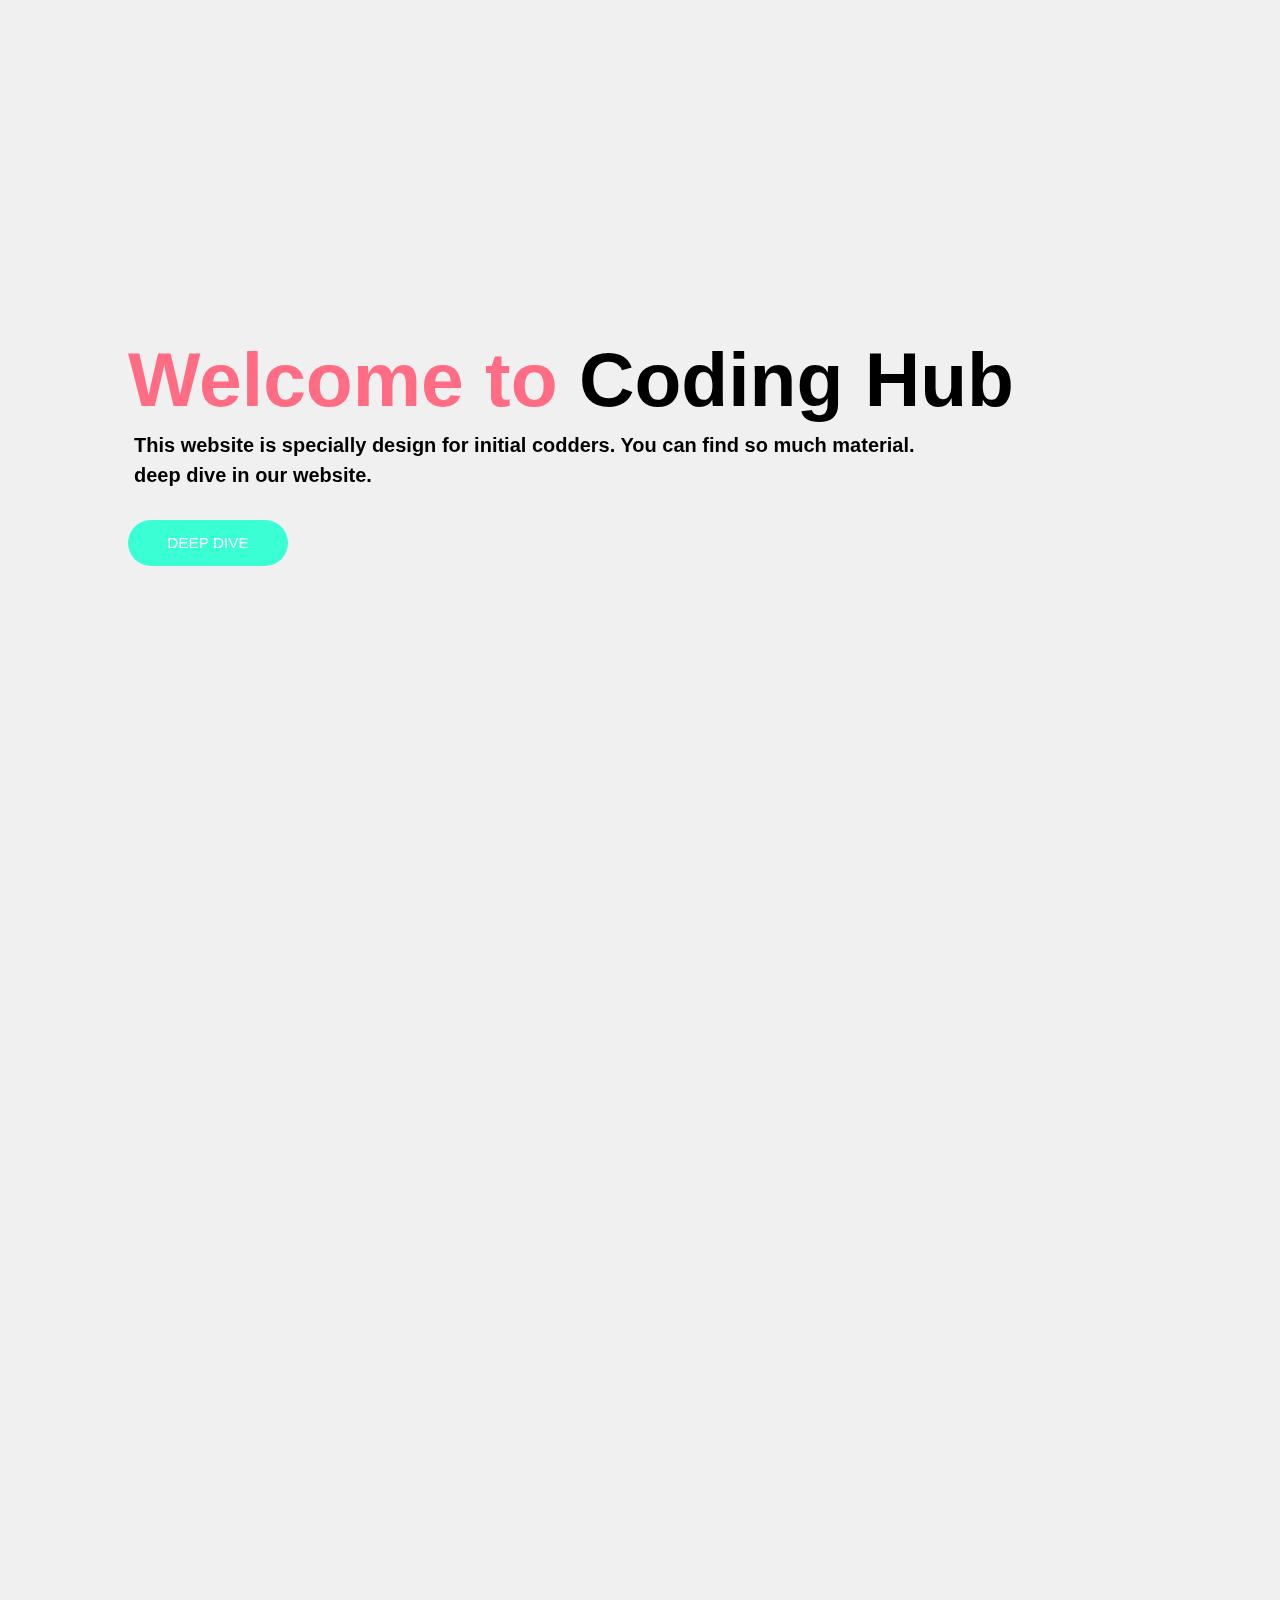
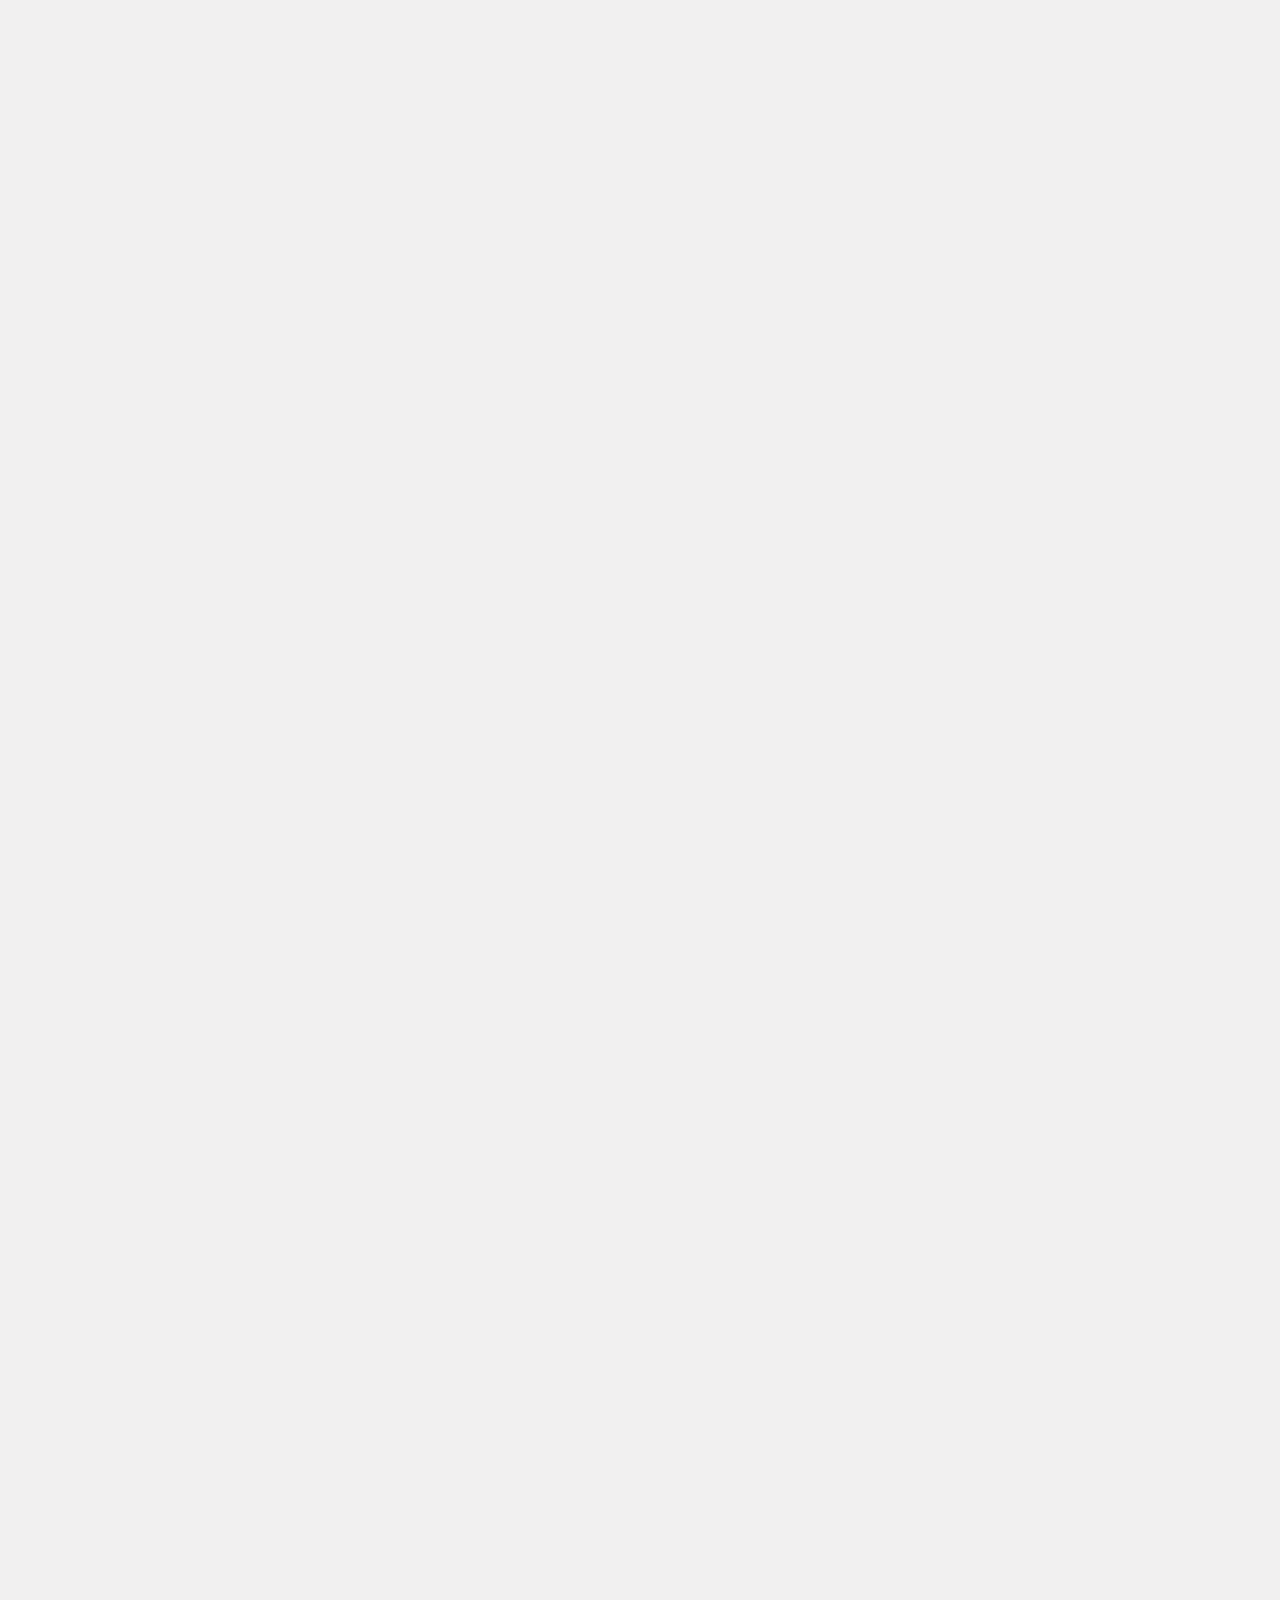
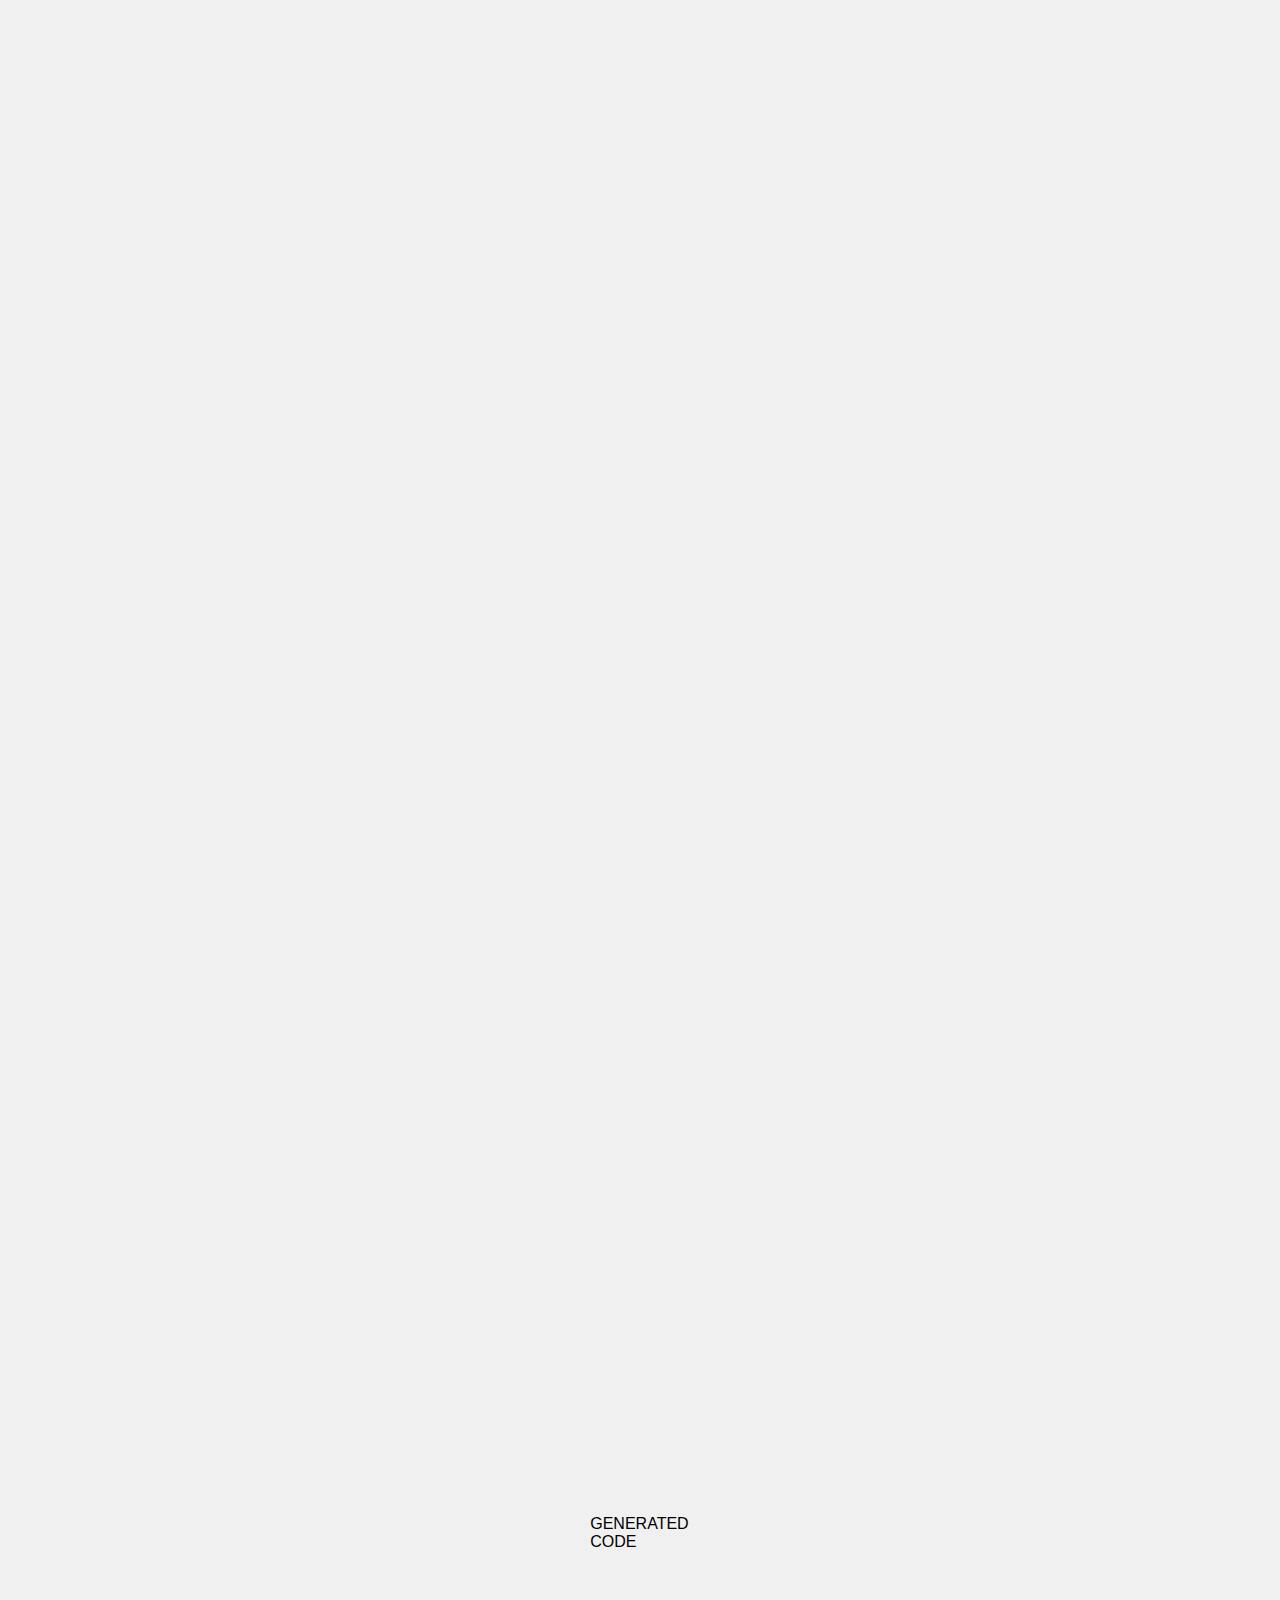
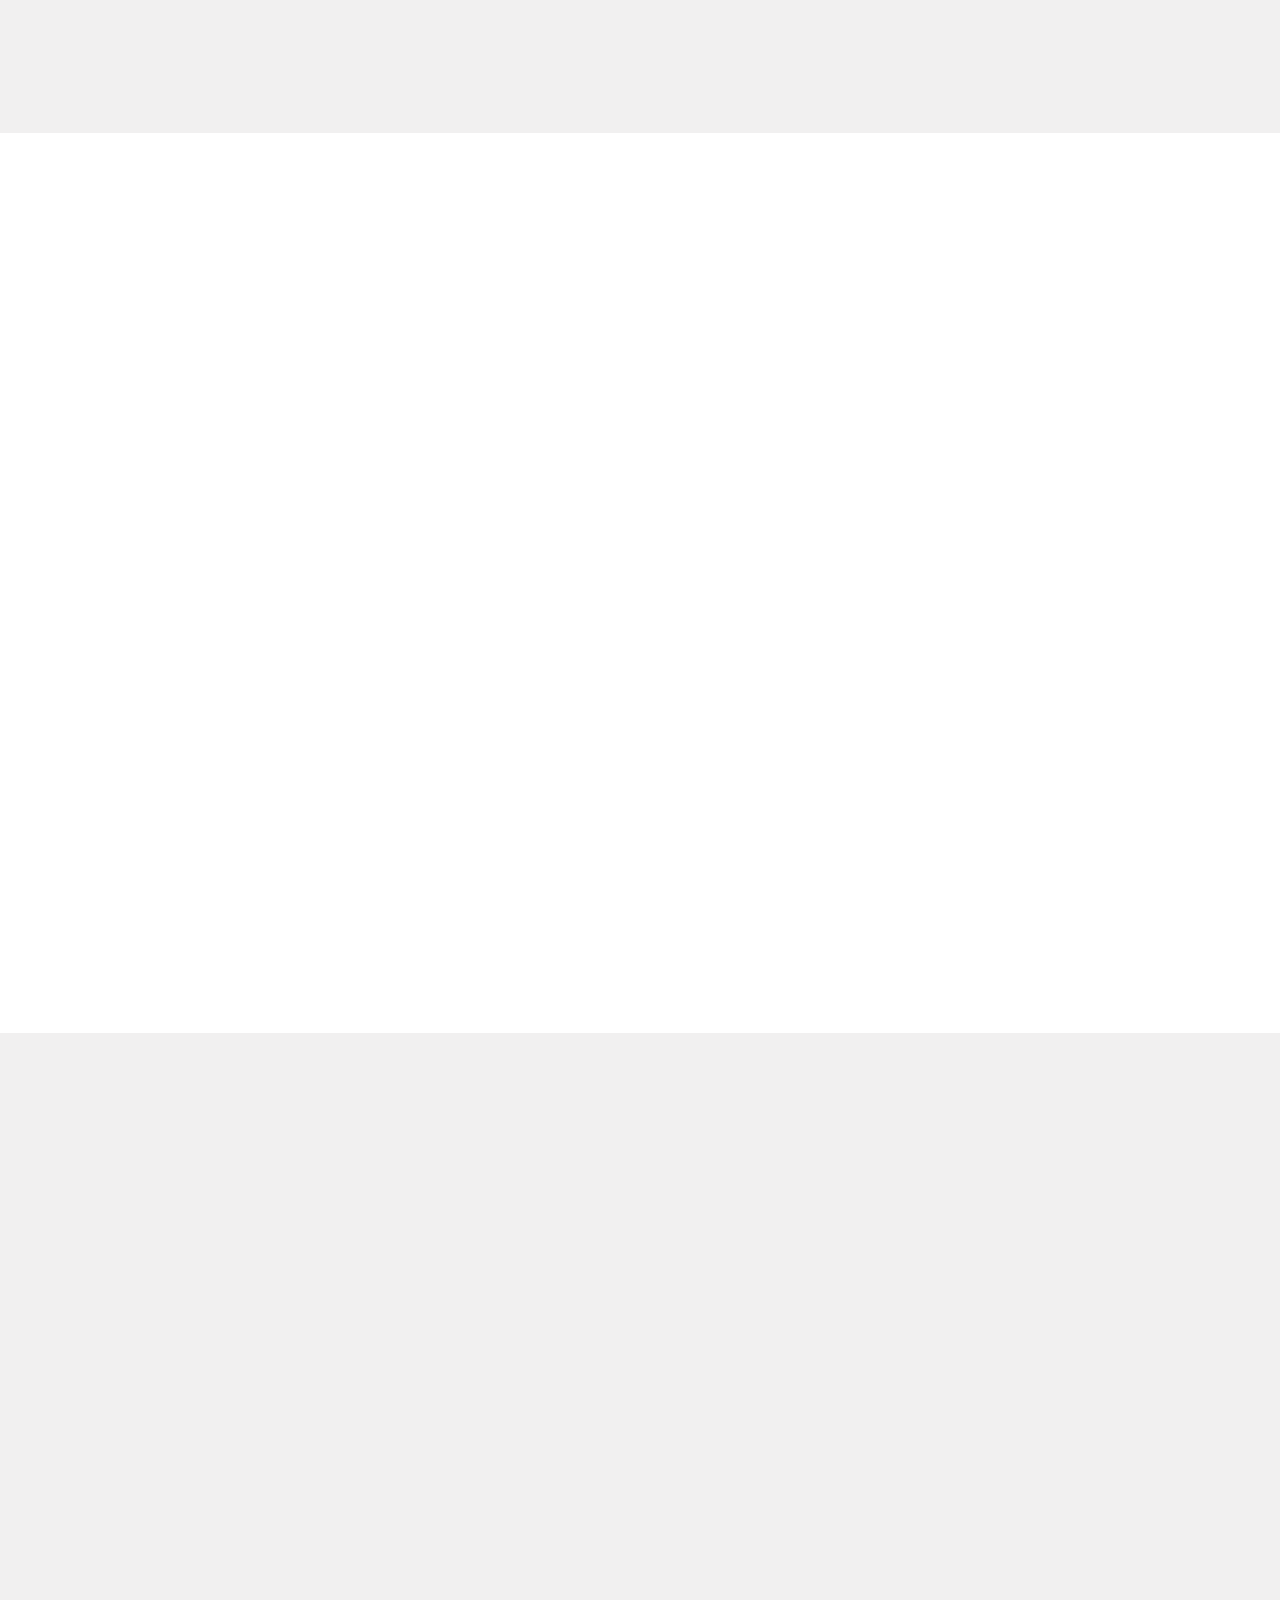
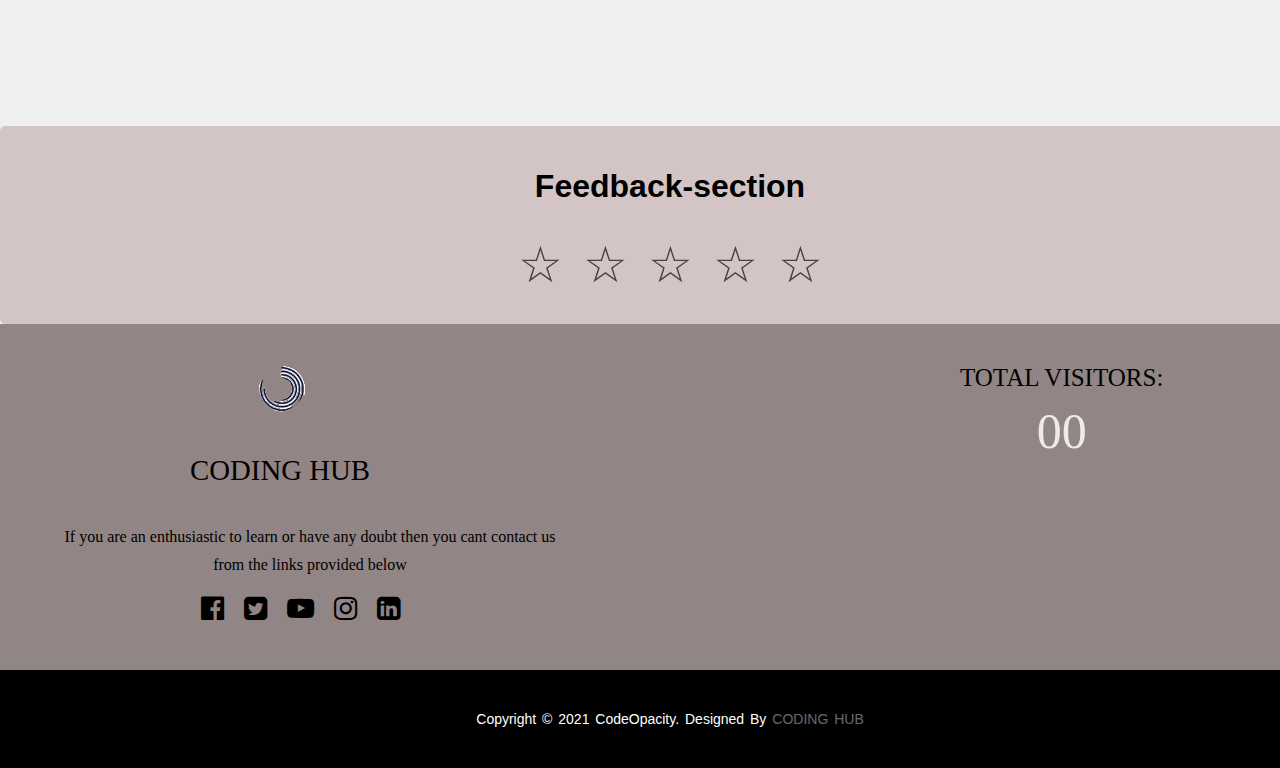
==== index.html @ 1e8fd19e "Update index.html" ====
<!DOCTYPE html>
<html lang="en">

<head>
    <meta name="description"
        content="A common platform for coders of any language for learning resources to competitions all are available">
    <meta name="keywords"
        content="C, Java, Python, C++, Learn Coding, Coding Competitions, Google competitions, hackerearth, w3schools, coursera, udacity">
    <link rel="stylesheet" href="file.css">
    <meta charset="UTF-8">
    <meta http-equiv="X-UA-Compatible" content="IE=edge">
    <meta name="viewport" content="width=device-width, initial-scale=1.0">
    <title>Coding Hub</title>
    <link rel="stylesheet" href="https://unpkg.com/aos@next/dist/aos.css" />
    <link rel="icon" href="logo1-removebg-preview.png" type="image/x-icon">
    <link rel="stylesheet" href="https://stackpath.bootstrapcdn.com/font-awesome/4.7.0/css/font-awesome.min.css"
        integrity="sha384-wvfXpqpZZVQGK6TAh5PVlGOfQNHSoD2xbE+QkPxCAFlNEevoEH3Sl0sibVcOQVnN" crossorigin="anonymous">
</head>

<body onload="myFunction()">
    <div id="loading"></div>
    <div class="wrapper">
        <div class="nav">
            <div class="links">
                <a href="https://github.com/https-github-com-DAP2506" target="_blank"><img
                        src="logo1-removebg-preview.png" alt="">
                    <h2>CODING HUB</h2>
                </a>
                <a href="#" class="mainlink">HOME</a>
                <a href="#read">READ-ME</a>
                <a href="#competetion">COMPETETIONS</a>
                <a href="About_Us.html">ABOUT-US</a>
            </div>
        </div>
    </div>
    <div class="landing" id="home">
        <div class="landingtext" data-aos="fade-up" data-aos-duration="1000">
            <h1 class="heading"><span>Welcome to</span> Coding Hub</h1>
            <h3>This website is specially design for initial codders. You can find so much material.<br>deep dive in our
                website.</h3>
            <div class="btn">
                <a href="#read">DEEP DIVE</a>
            </div>
        </div>
        <div class="landingimage" data-aos="fade-down" data-aos-duration="2000">
            <script src="https://unpkg.com/@lottiefiles/lottie-player@latest/dist/lottie-player.js"></script>
            <lottie-player src="https://assets6.lottiefiles.com/packages/lf20_vo0a1yca.json" background="transparent"
                speed="1" style="width: 300px; height: 300px;" loop autoplay></lottie-player>
        </div>
    </div>
    <div class="about" id="read">
        <!-- <div class="abouttext" data-aos="fade-right" data-aos-duration="1000"> -->
        <h1 class="what" data-aos="fade-left" data-aos-duration="1000"><span>What </span> is coding<span>?</span></h1>
        <script src="https://unpkg.com/@lottiefiles/lottie-player@latest/dist/lottie-player.js"></script>
        <lottie-player src="https://assets6.lottiefiles.com/packages/lf20_wd8mqnqu.json" background="transparent"
            speed="1" style="width: 300px; height: 300px;" loop autoplay data-aos="fade-right" data-aos-duration="1000">
        </lottie-player>

        <div class="aboutlist" data-aos="fade-left" data-aos-duration="1000">
            <p>
                <span> 1. </span> Coding is a skill where you take instructions (the steps in a task) and translate it
                into a language the computer understands since computers do not communicate like humans. They
                communicate in a language called BINARY and it is uses 0’s and 1’s.
            </p>

            <p>
                <span> 2. </span> Coders write the instructions using a programming language.

            </p>
            <p>
                <span> 3. </span> This programming language translates human code into computer code known as software.
            </p>
            </ol>
        </div>
    </div>
    <div class="infosection">
        <div class="infoheader" data-aos="fade-right" data-aos-duration="1000">
            <h1 class="what"><span>What</span> does a "coder" do<span>?</span></h1>
            <div>
                <h3>Coders are problem solvers.</h3>
                <p><span>1.</span> They look at a problem, break it down into bite size steps and create solutions that
                    solve the problem. For me, I have always enjoyed this!</p>
                <p><span>2.</span> Those who possess coding skills will find that there are many jobs in many locations,
                    salaries are very good, the ability to work away from the office space, and the field is growing.
                </p>
                <p><span>3.</span> Even if you do not want to be a coder, knowing the basics of software programming
                    will help you use computers more productively and since computing devices are appearing in so many
                    careers, this will be very helpful to you.</p>
            </div>
        </div>
        <script src="https://unpkg.com/@lottiefiles/lottie-player@latest/dist/lottie-player.js"></script>
        <lottie-player src="https://assets10.lottiefiles.com/packages/lf20_rnfwc4vj.json" background="transparent"
            speed="1" style="width: 300px; height: 300px;" loop autoplay data-aos="fade-left" data-aos-duration="1000">
        </lottie-player>

    </div>
    <div class="infosection">
        <script src="https://unpkg.com/@lottiefiles/lottie-player@latest/dist/lottie-player.js"></script>
        <lottie-player src="https://assets6.lottiefiles.com/private_files/lf30_tonsVH.json" background="transparent"
            speed="1" style="width: 300px; height: 300px;" loop autoplay id="three" data-aos="fade-left"
            data-aos-duration="1000"></lottie-player>

        <div class="infoheader" data-aos="fade-right" data-aos-duration="1000">
            <h1 class="what"><span>What</span> is a programming language<span>?</span></h1>
            <div>
                <p><span>1.</span> Programming languages are the tools we use to write instructions for computers to
                    follow. Computers “think” in binary — strings of 1s and 0s. Programming languages allow us to
                    translate the 1s and 0s into something that humans can understand and write. A programming language
                    is made up of a series of symbols that serves as a bridge that allow humans to translate our
                    thoughts into instructions computers can understand.</p>
                <p><span>2.</span> Programming languages fall into two different classifications — low-level and
                    high-level.<br><br>Low-level programming languages are closer to machine code, or binary. Therefore,
                    they’re more difficult for humans to read (although they’re still easier to understand than 1s and
                    0s). The benefit of low-level languages is that they’re fast and offer precise control over how the
                    computer will function.</p>
                <p><span>3.</span> High-level programming languages are closer to how humans communicate. High-level
                    languages use words (like object, order, run, class, request, etc.) that are closer to the words we
                    use in our everyday lives. This means they’re easier to program in than low-level programming
                    languages, although they do take more time to translate into machine code for the computer.</p>
                <p><span>4.</span> There is a long list of programming languages with new ones appearing every few
                    years. Here are some that have been around a while.</p>
            </div>
        </div>
    </div>
    <!-- #LEARN BY MOHIT -->
    <section class="learn" data-aos="fade-right" data-aos-duration="1000">
        <h1 class="what">Learning <span>Resources</span></h1>
        <div class="Resources">
            <div class="kuch">
                <div class="imgBx">
                    <img src="https://upload.wikimedia.org/wikipedia/commons/thumb/c/c3/Python-logo-notext.svg/768px-Python-logo-notext.svg.png"
                        alt="">
                </div>
                <div class="content">
                    <h3>PYTHON</h3>
                    <p>Python is an interpreted, object-oriented programming language</p>
                    <!-- <a href="#" class="read_more">Read More</a> -->
                    <h4>Learning Resources</h4>
                </div>
                <ul class="sci">
                    <li style="--i:1">
                        <a href="https://www.w3schools.com/" target="_blank"><img
                                src="https://www.logolynx.com/images/logolynx/s_ad/ad68bce0e8d64454114f00fb65d0264f.jpeg"
                                alt="w3school"></a>
                    </li>
                    <li style="--i:2">
                        <a href="https://www.coursera.org/in" target="_blank"><img
                                src="https://symbols.getvecta.com/stencil_77/103_coursera-icon.ec48d4afeb.jpg"
                                alt="Coursera" srcset=""></a>
                    </li>
                    <li style="--i:3">
                        <a href="https://www.udacity.com/" target="_blank"><img
                                src="https://logowik.com/content/uploads/images/udacity9159.jpg" alt="Udacity"></a>
                    </li>
                </ul>
            </div>
            <div class="kuch">
                <div class="imgBx">
                    <img src="https://1000logos.net/wp-content/uploads/2020/09/Java-Logo.png" alt="">
                </div>
                <div class="content">
                    <h3>JAVA</h3>
                    <p>Java is a class-based, object-oriented programming language.</p>
                    <!-- <a href="#" class="read_more">Read More</a> -->
                    <h4>Learning Resources</h4>

                </div>
                <ul class="sci">
                    <li style="--i:1">
                        <a href="https://www.w3schools.com/" target="_blank"><img
                                src="https://www.logolynx.com/images/logolynx/s_ad/ad68bce0e8d64454114f00fb65d0264f.jpeg"
                                alt="w3school"></a>
                    </li>
                    <li style="--i:2">
                        <a href="https://www.coursera.org/in" target="_blank"><img
                                src="https://symbols.getvecta.com/stencil_77/103_coursera-icon.ec48d4afeb.jpg"
                                alt="Coursera" srcset=""></a>
                    </li>
                    <li style="--i:3">
                        <a href="https://www.udacity.com/" target="_blank"><img
                                src="https://logowik.com/content/uploads/images/udacity9159.jpg" alt="Udacity"></a>
                    </li>
                </ul>
            </div>
            <div class="kuch">
                <div class="imgBx">
                    <img src="https://icon2.cleanpng.com/20180809/gke/kisspng-the-c-programming-language-let-us-c-computer-progr-7-basic-level-programming-languages-one-should-kno-5b6c07338bef84.4896645515338063875732.jpg"
                        alt="">
                </div>
                <div class="content">
                    <h3>C Programming</h3>
                    <p>C is a general-purpose programming language.</p>
                    <!-- <a href="#" class="read_more">Read More</a> -->
                    <h4>Learning Resources</h4>
                </div>
                <ul class="sci">
                    <li style="--i:1">
                        <a href="https://www.w3schools.com/" target="_blank"><img
                                src="https://www.logolynx.com/images/logolynx/s_ad/ad68bce0e8d64454114f00fb65d0264f.jpeg"
                                alt="w3school"></a>
                    </li>
                    <li style="--i:2">
                        <a href="https://www.coursera.org/in" target="_blank"><img
                                src="https://symbols.getvecta.com/stencil_77/103_coursera-icon.ec48d4afeb.jpg"
                                alt="Coursera" srcset=""></a>
                    </li>
                    <li style="--i:3">
                        <a href="https://www.udacity.com/" target="_blank"><img
                                src="https://logowik.com/content/uploads/images/udacity9159.jpg" alt="Udacity"></a>
                    </li>
                </ul>
            </div>
            <div class="kuch">
                <div class="imgBx">
                    <img src="https://i.pinimg.com/736x/a2/dc/32/a2dc3249364449a49f01a6275d277b8c.jpg" alt="">
                </div>
                <div class="content">
                    <h3>C++</h3>
                    <p>C++ is a powerful general-purpose programming language.</p>
                    <!-- <a href="#" class="read_more">Read More</a> -->
                    <h4>Learning Resources</h4>
                </div>
                <ul class="sci">
                    <li style="--i:1">
                        <a href="https://www.w3schools.com/" target="_blank"><img
                                src="https://www.logolynx.com/images/logolynx/s_ad/ad68bce0e8d64454114f00fb65d0264f.jpeg"
                                alt="w3school"></a>
                    </li>
                    <li style="--i:2">
                        <a href="https://www.coursera.org/in" target="_blank"><img
                                src="https://symbols.getvecta.com/stencil_77/103_coursera-icon.ec48d4afeb.jpg"
                                alt="Coursera" srcset=""></a>
                    </li>
                    <li style="--i:3">
                        <a href="https://www.udacity.com/" target="_blank"><img
                                src="https://logowik.com/content/uploads/images/udacity9159.jpg" alt="Udacity"></a>
                    </li>
                </ul>
            </div>
        </div>
    </section>
    <!-- #COMPETE BY MOHIT -->
    <div class="infosection" id="info">
        <div class="infoheader" data-aos="fade-right" data-aos-duration="1000">
            <h1 class="what"><span>What</span> does mean by competitive programming<span>?</span></h1>
            <div>
                <h3>Competitive Programming...</h3>
                <p><span>1.</span> It teaches you how to think?. If you are a programmer you might have understood the
                    deep meaning of these lines quoted by Steve Jobs and you might have also experienced that even after
                    shutting your computer you keep on thinking about programming stuff or code you have written in your
                    project. Once you enter in programming you just don’t learn how to code but you also learn the “art
                    of thinking”, by breaking your code into smaller chunks and then using your logic-based creativity
                    to solve a problem from different angles.</p>
                <p><span>2.</span>Programming is fun, programming is an exercise for your brain, programming is a mental
                    sport and when this sport is held over the internet involving sport programmer as a contestant then
                    it is called Competitive Programming. <br><br><span>Well-defined problems.</p>
                <p><span>3.</span>You are presented with one or more problems. The problem statement contains variables,
                    and you have to be able to answer the problem if given any possible combination of values of the
                    variables. The problem will be well-defined: you will be informed the exact constraints of all
                    variables, any necessary assumptions, etc.</p>
                <p><span>4.</span>Computer programs.You write computer programs that solve the problems. Note that the
                    "computer program" here is a very simple command-line program; no fancy GUI or web app etc. The
                    command-line program reads the values of the variables from the standard input, and must write the
                    answer to the standard output.</p>
                <p><span>4.</span>Specified limits.Your program must run and produce the answer within a specified time
                    and memory limit. Also, you must write the programs in a specified set of allowed programming
                    languages.</p>
            </div>
        </div>
        <div class="im">
            <script src="https://unpkg.com/@lottiefiles/lottie-player@latest/dist/lottie-player.js"></script>
            <lottie-player src="https://assets10.lottiefiles.com/packages/lf20_bXRG9q.json" background="transparent"
                speed="1" style="width: 300px; height: 300px;" loop autoplay data-aos="fade-right data-aos-duration"
                data-aos-duration="1000"></lottie-player>
            GENERATED CODE
            <script src="https://unpkg.com/@lottiefiles/lottie-player@latest/dist/lottie-player.js"></script>
            <lottie-player src="https://assets3.lottiefiles.com/packages/lf20_glp2wakj.json" background="transparent"
                speed="1" style="width: 300px; height: 300px;" loop autoplay data-aos="fade-left"
                data-aos-duration="1000"></lottie-player>
        </div>
    </div>
    <div class="cod" id="competetion">
        <div class="competetion">
            <div class="box" data-aos="fade-right" data-aos-duration="1000">
                <img src="codeshef.png" alt="">
                <h2>CODESHEF</h2>
                <a href="https://www.codechef.com/" target="_blank"><BUtton>CLICK-HERE</BUtton></a>
            </div>
            <div class="box" data-aos="fade-up" data-aos-duration="1000">
                <img src="HackerEarth_logo.png" alt="">
                <h2>HackerEarth</h2>
                <a href="https://www.hackerearth.com/challenges/" target="_blank"><BUtton>CLICK-HERE</BUtton></a>
            </div>
            <div class="box" data-aos="fade-left" data-aos-duration="1000">
                <img src="google.png" alt="">
                <h2>Google's Coding Competitions</h2>
                <a href="https://codingcompetitions.withgoogle.com/" target="_blank"><BUtton>CLICK-HERE</BUtton></a>
            </div>
        </div>
    </div>
    <div class="infosection">
        <div class="infoheader" data-aos="fade-right" data-aos-duration="1000">
            <h1 class="what"><span>TIPS</span>!!!<span>!</span></h1>
            <div>
                <h3></h3>
                <p><span>1.</span>If you are new at programming,If you dont know basics of programming then first choose
                    the decent language like c++ or c-language.Build your interest in it you will really enjoy
                    programming.And when you have some knowledge on basics of language then you can start competitive
                    programming.By doing compititive programming your programming skills will improve and your
                    confidence will also grow.</p>
                <p><span>2.</span>After programming you can start learning devlopment means you can start web devlopment
                    , android devlopment.this will help you in client side marketing.You can also start freelancing by
                    devloping these skills.</p>
                <p><span>:</span>For compititive programming you have to master on DATA-SRUCTURE AND ALGORITHM.DSA will
                    also help you in interview placements.You can fing CP coding platform discuss above.</p>
                <p><span>3.</span>For compititive programming you have to master on DATA-SRUCTURE AND ALGORITHM.DSA will
                    also help you in interview placements.You can fing CP coding platform discuss above.In first year of
                    college if possible then find your inerest side that you love to do coding or devlopment etc. that
                    will help you in future.After this you can also learn heigh level programming language Python,java.
                </p>
            </div>
        </div>
    </div>
    <!-- #FEEDBACK BY HETU -->
    <div class="container">
        <h1>Feedback-section</h1>
        <div class="post">
            <div class="tex">Thanks for rating ☺</div>
            <div class="edit">EDIT</div>
        </div>
        <div class="star-widget">
            <input type="radio" name="rate" id="rate-5">
            <label for="rate-5" style="font-size: 50px;">☆</label>
            <input type="radio" name="rate" id="rate-4">
            <label for="rate-4" style="font-size: 50px;">☆</label>
            <input type="radio" name="rate" id="rate-3">
            <label for="rate-3" style="font-size: 50px;">☆</label>
            <input type="radio" name="rate" id="rate-2">
            <label for="rate-2" style="font-size: 50px;">☆</label>
            <input type="radio" name="rate" id="rate-1">
            <label for="rate-1" style="font-size: 50px;">☆</label>
            <form
                action="contact.php"
                method="POST">
                <header></header>
                <div class="textarea">
                    <textarea name="text" cols="30" placeholder="please enter feedback about this website"></textarea>
                </div>
                <div class="bbttn">
                    <button type="submit">Submit</button>
                </div>
            </form>
        </div>
    </div>
    <!-- #FOOTER -->
    <footer>
        <div class="footer-content">
            <img src="logo1-removebg-preview.png" alt="">
            <h3>CODING HUB</h3>
            <p>If you are an enthusiastic to learn or have any  doubt then you cant contact us from the links provided below</p>
            <ul class="socials">
                <li><a href="#"><i class="fa fa-facebook-official" aria-hidden="true"></i></a></li>
                <li><a href="#"><i class="fa fa-twitter-square" aria-hidden="true"></i></a></li>
                <li><a href="#"><i class="fa fa-youtube-play" aria-hidden="true"></i></a></li>
                <li><a href="#"><i class="fa fa-instagram" aria-hidden="true"></i></a></li>
                <li><a href="#"><i class="fa fa-linkedin-square" aria-hidden="true"></i></a></li>
            </ul>
        </div>
        <div class="visitors">TOTAL VISITORS:
            <div id="count">00</div>
            <script src="https://unpkg.com/@lottiefiles/lottie-player@latest/dist/lottie-player.js"></script>
            <lottie-player src="https://assets6.lottiefiles.com/datafiles/Kh0wQtxR5uZr7vf/data.json"
                background="transparent" speed="1" style="width: 300px; height: 300px;" loop autoplay></lottie-player>
        </div>
    </footer>
    <div class="footer-bottom">
        <p>copyright &copy; 2021 codeOpacity. designed by <span>Coding Hub</span></p>
    </div>
    <script src="https://unpkg.com/aos@next/dist/aos.js"></script>
    <script>
        AOS.init();
    </script>
    <script type="text/javascript">
        window.addEventListener('scroll', function () {
            const nav = document.querySelector('.nav');
            nav.classList.toggle("sticky", window.scrollY > 0);
        });
        const bbttn = document.querySelector(".bbttn");
        const post = document.querySelector(".post");
        const widget = document.querySelector(".star-widget");
        const editbtn = document.querySelector(".edit");
        bbttn.onclick = () => {
            widget.style.display = "none";
            post.style.display = "block";
            return false;
        }
        editbtn.onclick = () => {
            widget.style.display = "block";
            post.style.display = "none";
            return false;
        }
    </script>
    <!-- loader -->
    <script>
        var preloader = document.getElementById('loading');
        function myFunction() {
            preloader.style.display = 'none';
        }
    </script>
    <!-- FEEDBACK -->
    <script>
        const scriptURL = 'https://script.google.com/macros/s/AKfycbzjc2T3jwjlIxJLsgAKQpMX5kt0sjOWHtOHuGplK8Bqgo4NK6M4_MG3l-YwnyNNsfXB8A/exec'
        const form = document.forms['google-sheet']

        form.addEventListener('submit', e => {
            e.preventDefault()
            fetch(scriptURL, { method: 'POST', body: new FormData(form) })
                .then(response => alert("Thanks for Contacting us..! We Will Contact You Soon..."))
                .catch(error => console.error('Error!', error.message))
        })
    </script>
    <script src="visitors.js"></script>

    <script src="https://maxcdn.bootstrapcdn.com/bootstrap/4.1.1/js/bootstrap.min.js"></script>
    <script src="https://cdnjs.cloudflare.com/ajax/libs/jquery/3.2.1/jquery.min.js"></script>
</body>

</html>
---- file.css ----
html,body{
    background: rgb(241, 240, 240);
    font-family: sans-serif;
    overflow-x: hidden !important;
    margin: 0px !important;
    padding: 0px !important;
    scroll-behavior: smooth;
}
*{
    text-decoration: none;
}
#loading{
    position: fixed;
    width: 100%;
    height: 100vh;
    background: url('animation_640_knn85up1.gif')
        no-repeat   center;
    background-color: #fff;
    z-index: 999;
}
.nav{
    display: none;
}
.nav.sticky{
    position: fixed;
    z-index: 1000;
    top: 0;
    right: 0;
    left: 0;
    height: 80px;
    display: flex;
    flex-wrap: wrap;
    flex-direction: row;
    justify-content: space-between;
    align-items: center;
    padding: 0 25px 0 25px;
    background: #fff;
    box-shadow: 0 19px 38px rgba(0,0,0,10);
    border-bottom-left-radius: 10px;
    border-bottom-right-radius: 10px;
}
.links{
    display: flex;
    flex-direction: row;
    width: 100%;
    justify-content: space-evenly;
    align-items: center;
}
.nav .links a{
    display: flex;
    justify-content: center;
    align-items: center;
    background: #ffffff;
    width: 26%;
    height: 75px;
    /* margin-right: 25px; */
    font-size: 16px;
    font-weight: 600;
    color: #000;
    transition: 0.4s;
}
.nav .links a:hover{
    background: rgba(243, 217, 145, 0.8);
    border-radius: 15px;
    color: rgb(255, 0, 85);
}
.nav .links a h2{
    /* height: 75px; */
    /* width: 100px; */
    color: #952;
}
.nav h4{
    font-size: 22px;
    font-weight: bold;
    margin-left: 25px;
}

/* landin */
.landing
{
    display: flex;
    flex-direction: row;
    justify-content: space-between;
    align-items: center;
    padding: 0 10vw 0 10vw;
     height: 100vh;
}
.landingtext h1{
    font-size: 6vw;
    margin: 0 !important;
}
.landingtext h3{
    margin: 6px !important;
    font-size: 20px;
    opacity: 1;
    line-height: 30px;
    position: relative;
}
.landingtext h1 span{
    color: rgb(255, 108, 132);
}
.landingtext .btn{
    width: 120px;
    margin-top: 30px;
    font-size: 1.2vw;
    padding: 14px 20px 14px 20px;
    background: rgb(58, 255, 212);
    color: rgb(160, 255, 123);
    border-radius: 45px;
    text-align: center;
}
.landingtext .btn a{
    font-size: 1.2vw;
    color: #fff;
}
.landingimage img{
    width: 25vw;
}
.about{
    height: 100%;
    display: flex;
    flex-direction: column;
    justify-content: space-evenly;
    align-items: center;
}
.about img{
    width: 800px;
}
.abouttext{
    position: relative;
    padding: 0 50px;
    height: inherit;
}
.abouttext h1{
    position: relative;
    left: 110px;
}
.abouttext img{
    width: 40vw;
    position: relative;
    top: 50px;
}
.aboutlist{
    width: 100%;
}
.aboutlist p{
    font-size: 25px;
    position: relative;
    margin-bottom: 20px;
    border-bottom: 1px solid white;
}
p{
    position: relative;
    font-size: 16px;
    color: #000;
    padding-left: 60px;
    line-height: 30px;
    opacity: 1;
}
.infosection{
    display: flex;
    flex-direction: row;
    width: 100%;
    margin-top: 100px;
    align-items: center;
}
#info{
    display: flex;
    flex-direction: column;
    width: 100%;
    margin-top: 100px;
}
.infosection img{
    width: 500px;
    height: 400px;
    align-items: center;
}
.im{
    display: flex;
    justify-content: center;
    width: 500px;
    height: 400px;
    align-items: center;
}
.infoheader div{
    display: flex;
    flex-direction: column;
    list-style: none;
    justify-content:  center;
    color: black;
    margin-left: 20px;
}
.aboutlist p span{
    color: chocolate;
}
.infoheader div p{
    font-size: 16px;
}
.infoheader div p span{
    font-size: 20px;
    color: chocolate;
}
.infoheader{
   display: flex;
   align-items: center;
   justify-content: center;
   flex-direction: column;
}
.infoheader h3{
    margin-left: 30px;
    color: chocolate;
}
#three{
    margin-top: 50px;
    height: 500px;
    width: 600px;
}
@media (max-width: 992px){
.nav{
    justify-content: space-around;
    padding: 20px;
    height: auto;
    overflow-y: hidden;
}
.links{
    display: flex;
    justify-content: space-evenly;
    flex-direction: row;
    width: 100%;
}
.links a{
    margin-right: 25px;
    font-size: 12px;
    font-weight: 600;
}
.landing{
    flex-direction: column-reverse;
    height: 700px;
    align-items: center;
    justify-content: center;
    text-align: center;
}
.landingtext h1{
    font-size: 6vw;
    margin: 0 !important;
}
.landingtext h3{
    font-size: 16px;
}
.landingtext .btn{
    margin: 0 auto;
}
.landingtext .btn a{
    font-size: 3vw;
}
.landingimage img{
    width: 62vw;
    margin-bottom: 20px;
}
.about{
    height: auto;
    display: flex;
    flex-direction: column;
    justify-content: center;
    align-items: center;
}
.abouttext{
    /* margin-left: 50px; */
    /* padding: 0 50px; */
    width: 100%;

}
.abouttext h1{
    left: 40px;
    font-size: 5vw;
}
.abouttext img{
    width: 50vw;
    top: 10px;
    left: -30px;
}
.aboutlist{
    width: 100%;
    font-size: 16px;
    align-items: center;
    text-align: center;
    margin-right: 30px;
}
.aboutlist p{
    margin: 0;
    font-size: 16px;
}
.infosection{
    display: flex;
    flex-direction: column;
    justify-content: center;
    align-items: center;
}
.infoheader{
    align-items: center;
}
#three{
    width: 100%;
}
}
.container{
    position: relative;
    width: 100%;
    background: rgb(211, 197, 197);
    padding: 20px 30px;
    border-radius: 5px;
    display: flex;
    flex-grow: 1;
    align-items: center;
    justify-content: center;
    flex-direction: column;
}
.container .tex{
    font-size: 25px;
    color: #666;
    font-weight: 500;
}
.container .edit{
    position: absolute;
    right: 10px;
    top: 5px;
    font-size: 16px;
    color: #666;
    font-weight: 500;
    cursor: pointer;
}
.container .edit:hover{
    text-decoration: underline;
}
.post{
    display: none;
}
.container .star-widget input{
    display: none;

}
.star-widget label{
    font-size: 40px;
    color: #444;
    padding: 10px;
    float: right;
    transition: all 0.2s all;
}
input:not(:checked) ~ label:hover,
input:not(:checked) ~ label:hover ~ label{
    color: #fd4;
}
input:checked ~ label{
    color: #fd4;
}
input#rate-5:checked ~ label{
    color: #fe8;
    text-shadow: 0 0 20px #952;
}
#rate-1:checked ~form header::before{
    content: "Thik-Thak 🥱";
}
#rate-2:checked ~form header::before{
    content: "Thik 😑";
}
#rate-3:checked ~form header::before{
    content: "Accha bhi nai bhura bi nai 😕";
}
#rate-4:checked ~form header::before{
    content: "Accha 😏";
}
#rate-5:checked ~form header::before{
    content: "Bahut badhia 🤩";
}
.container form{
    display: none;
}
input:checked ~ form{
    display: block;
}
form header{
    width: 100%;
    font-size: 25px;
    color: #fe7;
    font-weight: 500;
    margin: 5px 0 20px 0;
    text-align: center;
    transition: all 0.2s ease;
}
form .textarea{
    height: 100px;
    width: 100%;
    overflow:hidden;
}
form .textarea textarea{
    height: 100%;
    width: 100%;
    outline: none;
    border:1px solid #333;
    background: #222;
    padding: 10px;
    font-size: 17px;
    color: #eee;
    resize: none;
}
form .bbttn{
    height: 45px;
    width: 100%;
    margin: 15px 0;
}
form .bbttn button{
    height: 100%;
    width: 100%;
    border: 1px solid #444;
    outline: none;
    background: rgb(44, 44, 44);
    color: #999;
    font-size: 17px;
    font-weight: 500;
    cursor: pointer;
    transition: 0.1s;
}
form .bbttn button:hover
{
    border-radius: 15px;
    background: #333;
}
.what{
    font-size: 3em;
}
.what span{
    color: chocolate;
}
.Resources{
    position: relative;
    width: 1000px;
    display: flex;
    justify-content: space-between;
    flex-wrap: wrap;
    margin: 20px;
    padding: 20px 0px;
}
.Resources .kuch{
    position: relative;
    height: 300px;
    background: #fff;
    display: flex;
    opacity: 0.8;
    width: 45%;
    margin: 30px 0;
    border-radius: 15px;
    box-shadow: 0 5px 15px rgba(0,0,0,0.1);
    /* border-top: 1px solid rgba(114, 114, 113, 1); */
    /* border-left: 1px solid rgba(114, 114, 133, 1); */
}
.Resources .kuch .imgBx{
    position: absolute;
    top: 10px;
    left: 10px;
    background: rgba(255,255,255,0.1);
    backdrop-filter: blur(20px);
    height: calc(100% - 20px);
    width: calc(100% - 20px);
    z-index: 1;
    display: flex;
    justify-content: center;
    align-items: center;
    overflow: hidden;
    border: 1px solid rgba(255,255,255,0.2);
    border-radius: 15px;
    box-shadow: 5px 5px 30px rgba(0,0,0,0.1);
    transition: 0.5s ease-in-out;
}
.Resources .kuch:hover .imgBx{
    height: 150px;
    width: 150px;
    left: -75px;
    top: calc(50% - 75px);
}
.Resources .kuch .imgBx img{
    max-width: 100px;
    /* filter: invert(1); */
    transition: 0.5s ease-in-out;
}
.Resources .kuch:hover .imgBx img{
    max-width: 75px;
}
.Resources .kuch .content{
    position: absolute;
    right: 0;
    width: calc(100% -50px);
    height: 100%;
    padding: 20px;
    display: flex;
    flex-direction: column;
    justify-content: center;
    align-items: center;
}
.Resources .kuch .content h3{
    color: hsl(340, 100%, 50%);
    margin-top: 10vh;
    font-size: 24px;
}
/* .Resources .kuch .content .read_more{
    display: inline-block;
    margin-top: 10px;
    padding: 8px 20px;
    border-radius: 5px;
    background: #0095ff;
    text-decoration: none;
    color: #fff;
    font-weight: 500;
} */

.sci{
    position: absolute;
    bottom: 10px;
    display: flex;
    margin-left: 50px;
}
.sci li{
    list-style: none;
    margin: 0 10px;
    transform: translateY(40px);
    transition: 0.5s;
    opacity: 0;
    align-items: center;
    justify-content: center;
    transition-delay: calc(0.1s * var(--i));
}
.kuch:hover .sci li{
    transform: translateY(0px);
    opacity: 1;
} 
.sci li a img{
    width: 50px;
    height: 50px;
    margin-left: 20px;
}
.content h4{
    color: rgb(240, 77, 17);
    margin-bottom: 25vh;
    font-size: 1.5rem;
}
.learn{
    margin-left: 20%;
    margin-right: 20%;
}
.learn h1{
    justify-items: center;
    align-items: center;
    position: relative;
    justify-content: space-between;
    padding-left: 20vw;
}
footer{
    background: rgb(145, 133, 133);
    height: auto;
    /* width: 1000vw; */
    font-family: "Open Sans";
    padding-top: 40px;
    display: flex;
    /* flex-direction: column; */
    /* align-items: center; */
    text-align: center;
    justify-items: center;
    /* justify-content: center; */
}
.footer-content h3{
    font-size: 1.8rem;
    font-weight: 400;
    text-transform: capitalise;
    line-height: 3rem;
}
.footer-content p{
    max-width: 500px;
    margin: 10px auto;
    line-height: 28px;
    font-style: 14px;
}
.socials{
    list-style: none;
    display: flex;
    align-items: center;
    justify-content: center;
    margin: 1rem 0 3rem 0;
}
.socials li{
    margin: 0 10px;
}
.socials a{
    text-decoration: none;
    color: black;
}
.socials a i{
    font-size: 1.7rem;
    transition: color .1s ease-in-out;
}
.socials a:hover i{
    color: rgb(0, 81, 255);
}
.footer-bottom{
    background-color: #000;
    width: 100vw;
    padding: 20px 0;
    text-align: center;
}
.footer-bottom p{
    font-size: 14px;
    word-spacing: 2px;
    text-transform: capitalize;
    color: white;
}
.footer-bottom span{
    text-transform: uppercase;
    opacity: .4;
    font-weight: 200;
}
.competetion .box img{
    border-radius: 180px;
    height: 120px;
    width: 120px;
}
.cod{
    margin: 0;
    padding:0;
    display: flex;
    justify-content: center;
    align-items: center;
    min-height: 100vh;
    background: rgb(255, 255, 255);
    font-family: sans-serif;
}
.competetion{
    width: 1200px;
    height: auto;
    margin: 0 auto;
    display: grid;
    grid-template-columns: repeat(auto-fit,minmax(280px, 1fr));
    grid-gap: 10px;
    padding: 10px;
    box-sizing: border-box;
    flex-grow: 1;
}
.box{
    position: relative;
    background: #fff;
    padding: 20px 40px 40px;
    text-align: center;
    overflow: hidden;
    border-radius: 20px;
}
.competetion .box:nth-child(1)
{
    background: linear-gradient(45deg,#fbff00,#ff8454);
}
.competetion .box:nth-child(2)
{
    background: linear-gradient(45deg,#fbff00,#ff8454);
}
.competetion .box:nth-child(3)
{
    background: linear-gradient(45deg,#fbff00,#ff8454);
}
.competetion .box a button
{
    border-radius: 10px;
    height: 40px;
    border: 0px;
    width: 100px;
    background: transparent;
    color: rgb(0, 0, 0);
    transition: 0.3s;
    font-family: sans-serif;
    font-weight: 600;
    margin: 10px;
}
.competetion .box a button:hover{
    background: rgb(85, 84, 84);
    color: rgb(255, 255, 255);
}
.competetion h2{
    position: relative;
    margin: 10px;
    padding: 0;
    color: rgb(46, 46, 46);
    z-index: 1;
}
@media (max-width: 992px)
{
    .container{
        position: relative;
        width: 100%;
        flex-direction: column;
        align-items: center;
    }
    .container .card{
        max-width: 300px;
        height: auto;
        flex-direction: column;
        background: transparent;
        margin: -20px 0;
        box-shadow: none;
    }
    .container .card .imgBx{
        position: relative;
    }
    .container .card .imgBx,
    .container .card:hover .imgBx{
        width: 80%;
        height: 200px;
        top: 100px;
        left: 10%;
    }
    .container .card:hover .imgBx{
        top: 80px;
    }
    .container .card .imgBx img,
    .container .card:hover .imgBx img
    {
        max-width: 100px;
    }
    .container .card .content{
        position: relative;
        width: 100%;
        background: #fff;
        box-shadow: none;
        border-top: 100px solid #fff;
        border-radius: 20px;
        padding: 20px 40px 40px;
    }
}
@media (max-width:920px){
    .learn{
        display: grid;
        grid-template-columns: 100vw;
        align-items: center;
        justify-content: center;
    }
    .Resources
    {
        display: flex;
        position: relative;
        flex-direction: column;
        width: 100vh;
    }
    .kuch{
        display: grid;
        flex-direction: column;
        margin: 0;
        padding: 0;

    }
    .sci{
        margin: 0px;
    }
}
.visitors{
    margin-left: 400px;
    font-size: 25px;
    
}
#count{
    padding-top: 10px;
    font-size: 50px;
    color: rgb(235, 235, 235);
    font-style: inherit;
}
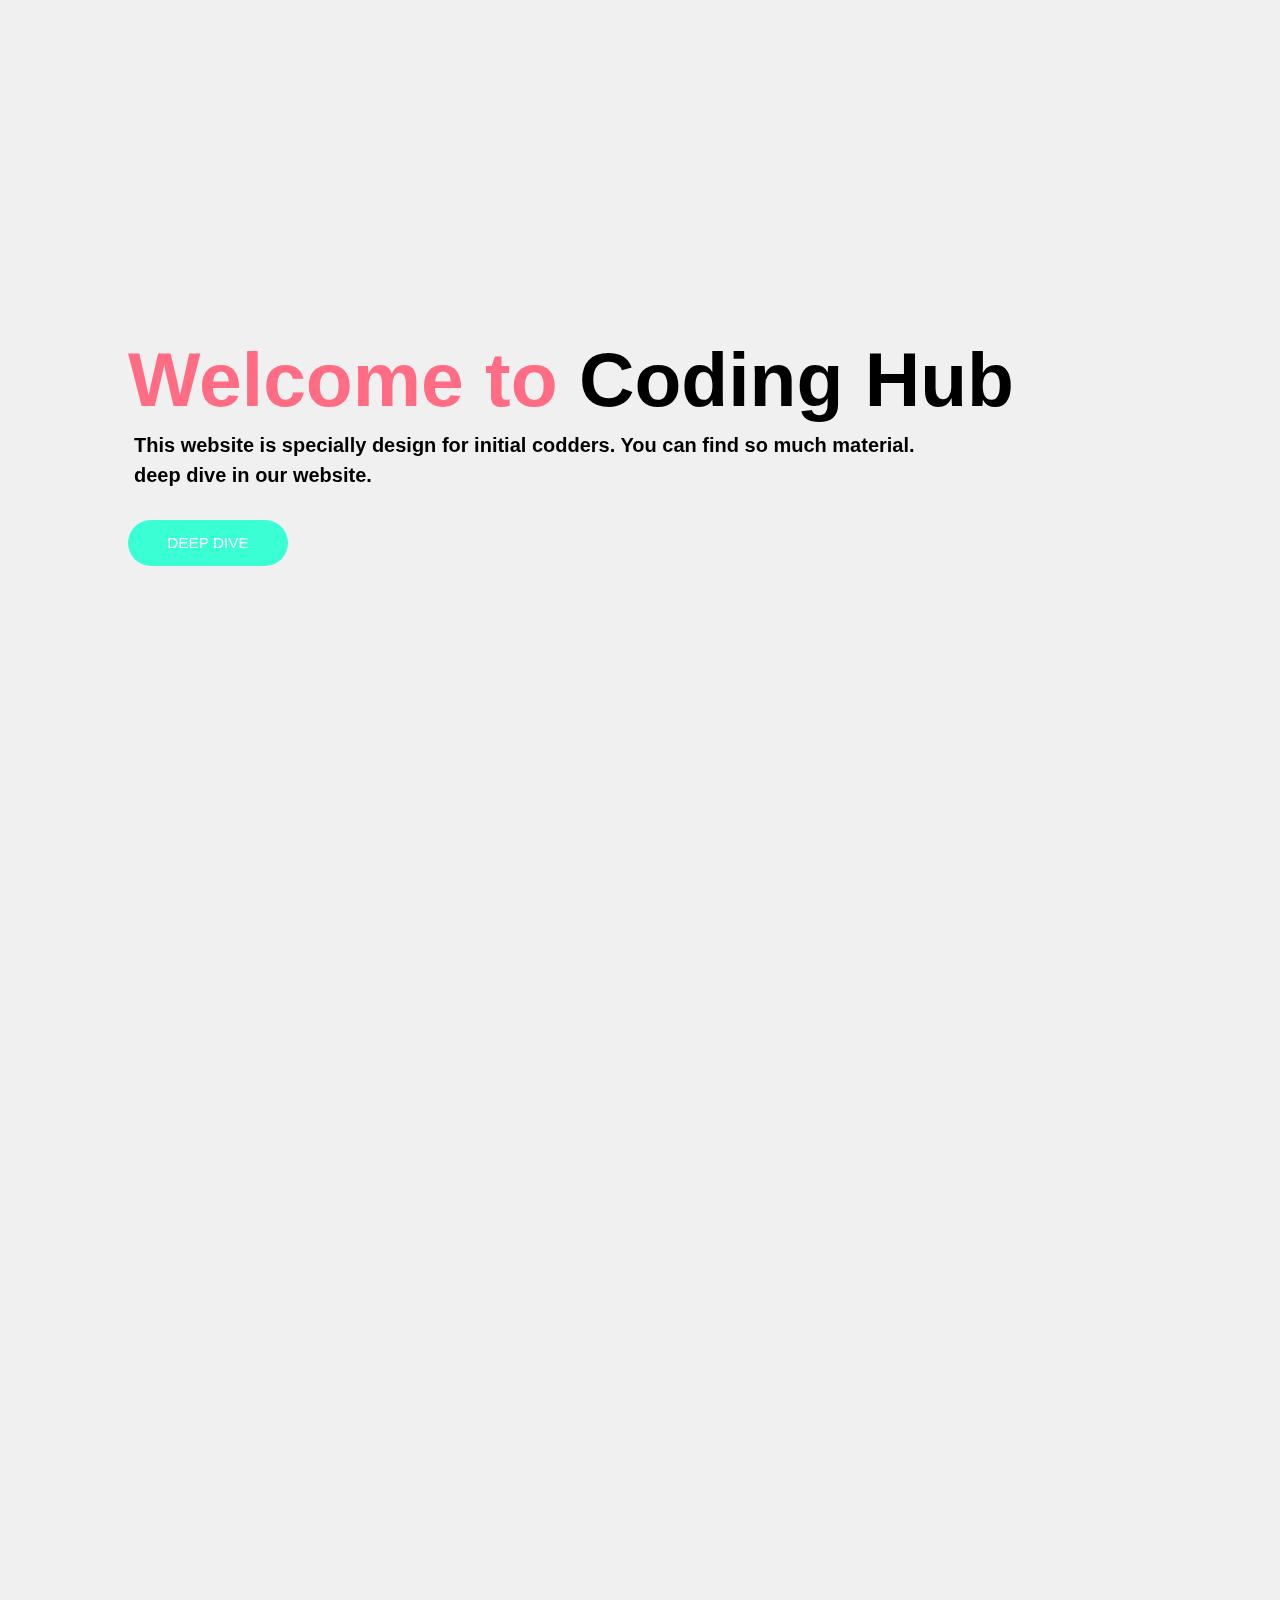
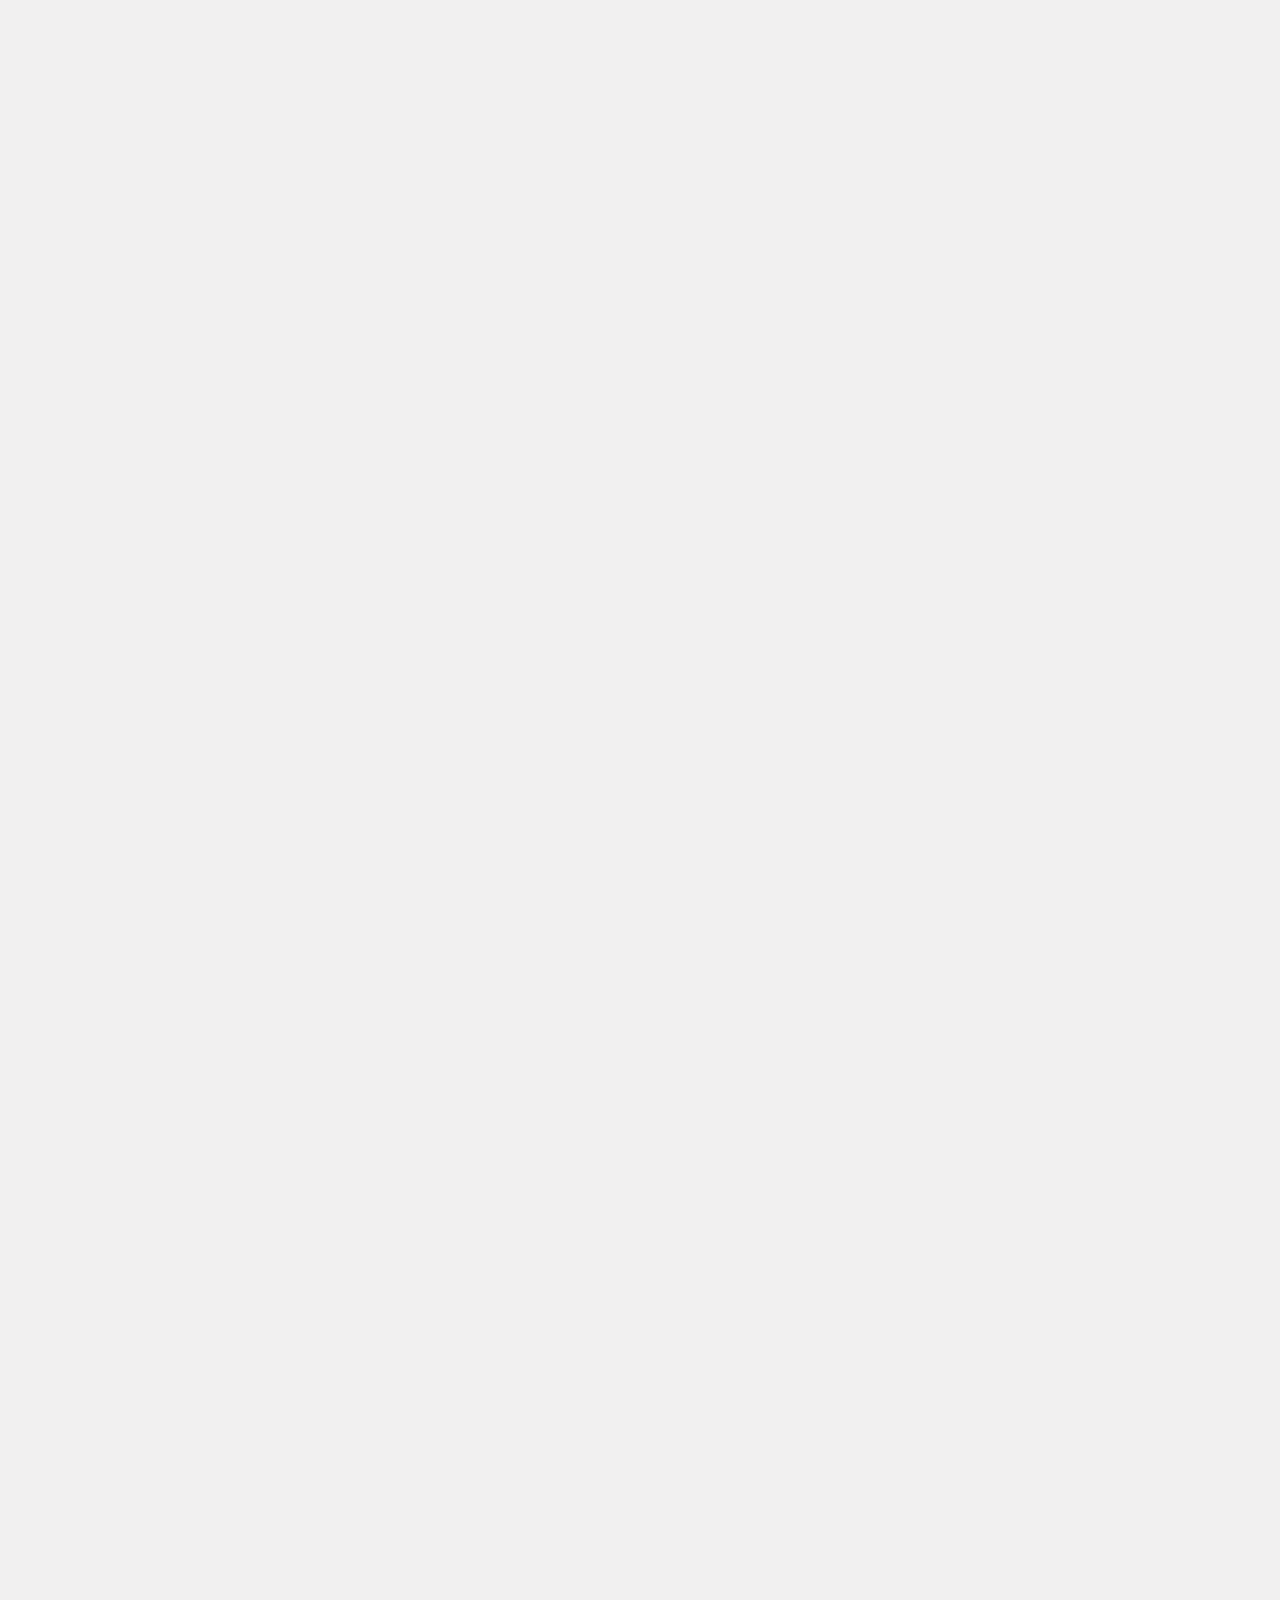
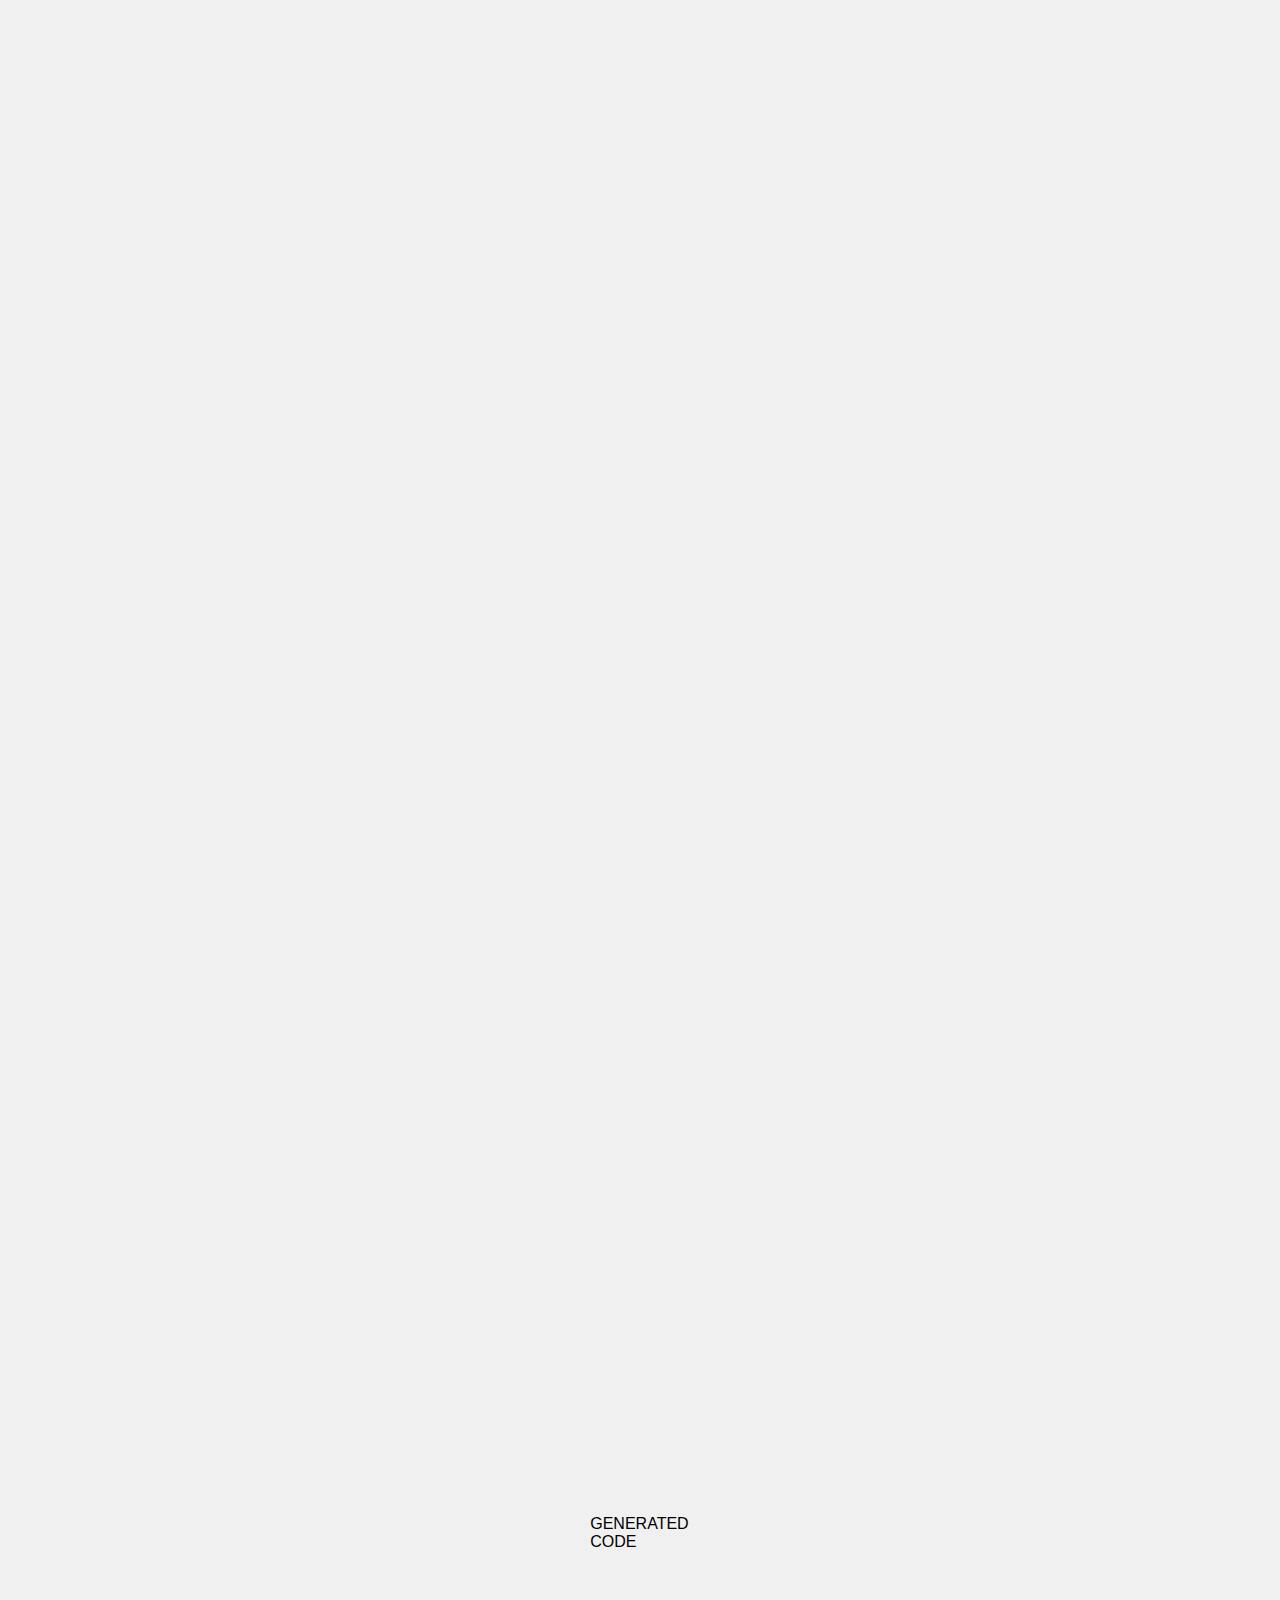
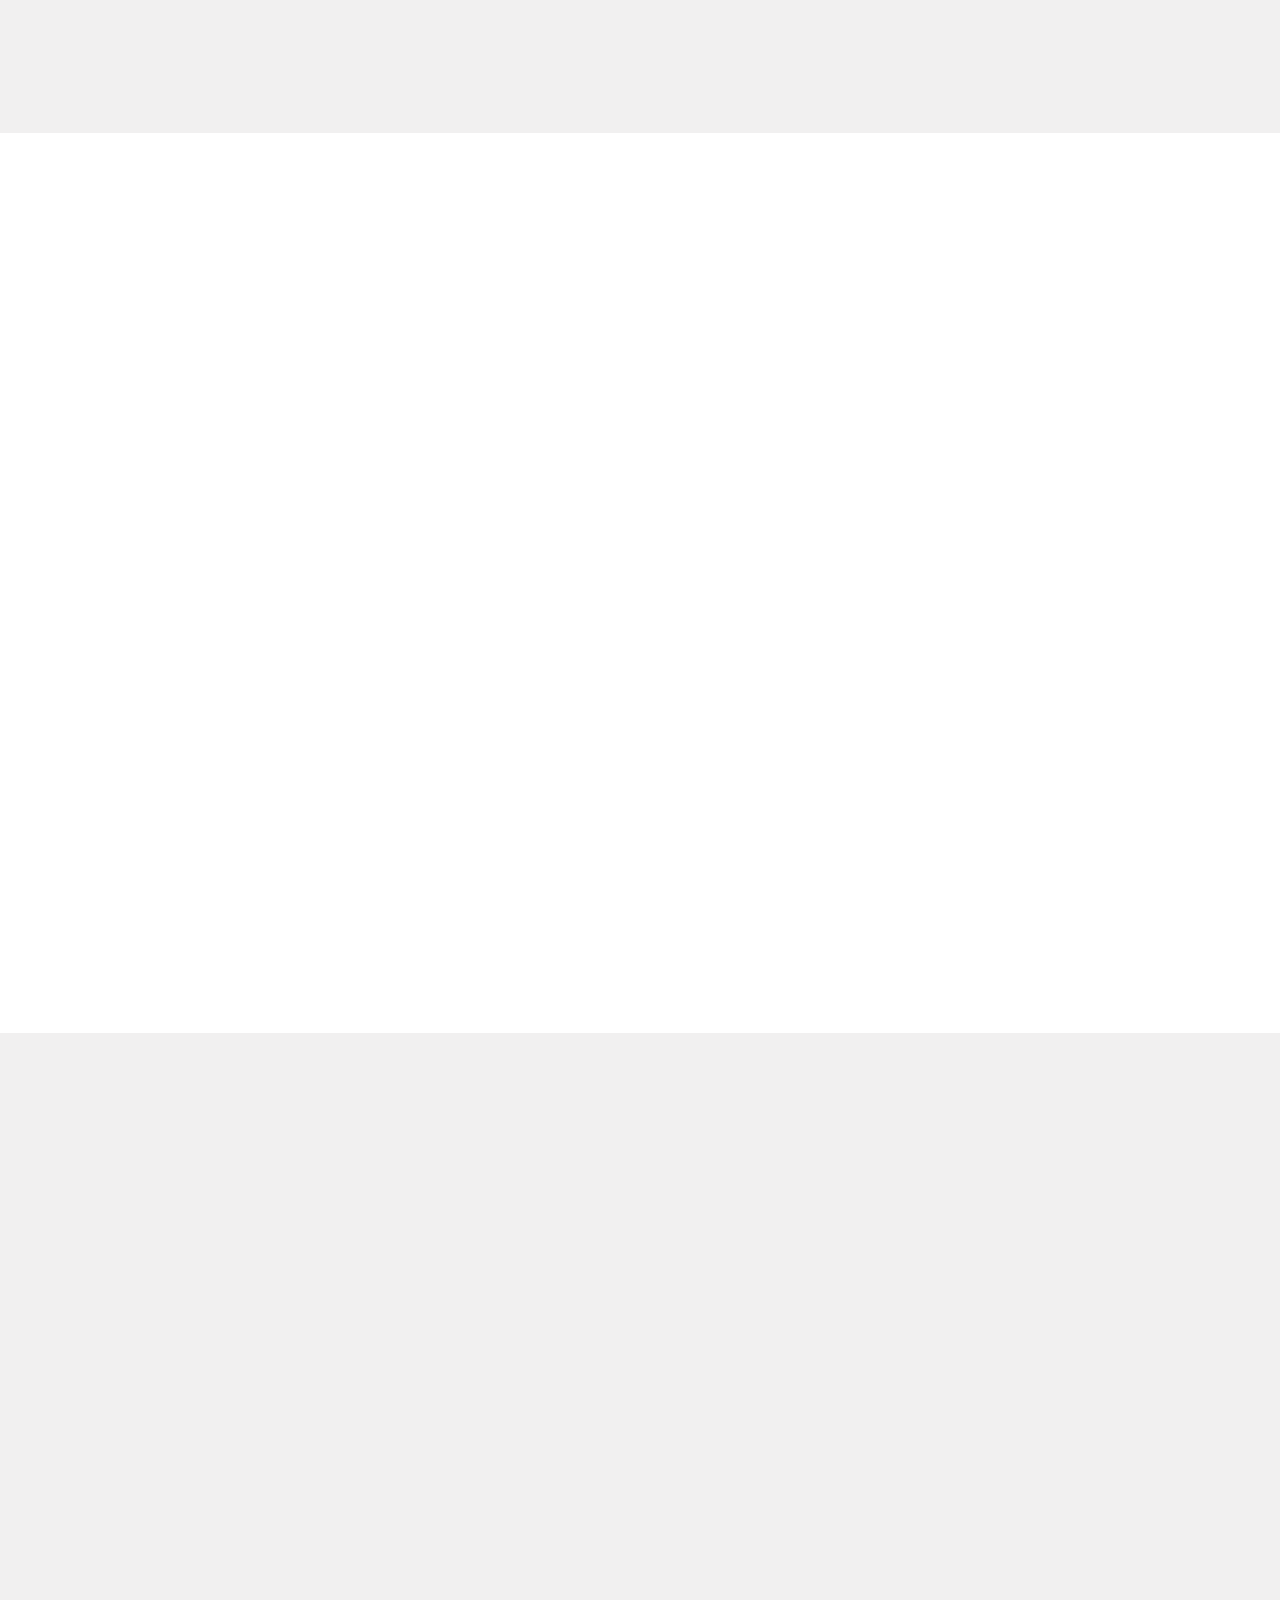
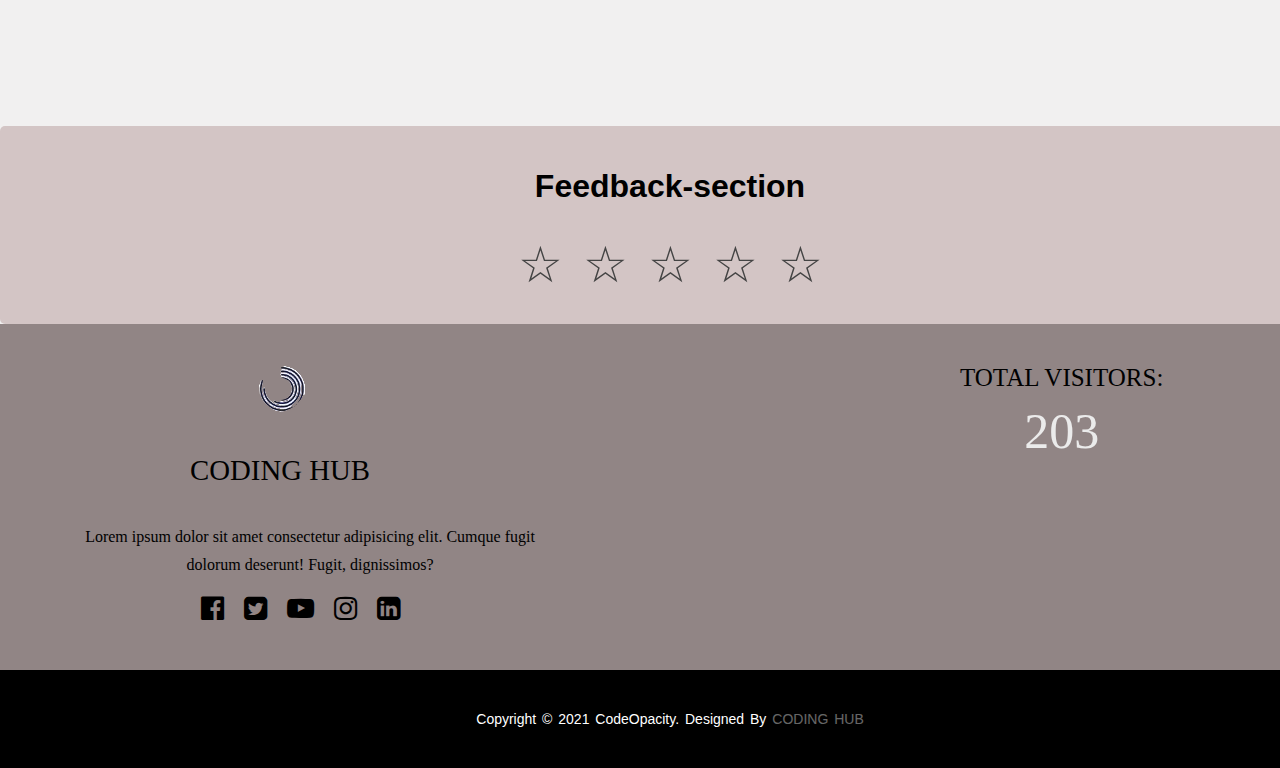
==== commit ebdfd888: "Add files via upload" ====
--- a/index.html
+++ b/index.html
@@ -1,6 +1,5 @@
 <!DOCTYPE html>
 <html lang="en">
-
 <head>
     <meta name="description"
         content="A common platform for coders of any language for learning resources to competitions all are available">
@@ -15,22 +14,30 @@
     <link rel="icon" href="logo1-removebg-preview.png" type="image/x-icon">
     <link rel="stylesheet" href="https://stackpath.bootstrapcdn.com/font-awesome/4.7.0/css/font-awesome.min.css"
         integrity="sha384-wvfXpqpZZVQGK6TAh5PVlGOfQNHSoD2xbE+QkPxCAFlNEevoEH3Sl0sibVcOQVnN" crossorigin="anonymous">
+        <link rel="stylesheet" href="https://cdn.jsdelivr.net/npm/@fortawesome/fontawesome-free@5.15.3/css/fontawesome.min.css" integrity="sha384-wESLQ85D6gbsF459vf1CiZ2+rr+CsxRY0RpiF1tLlQpDnAgg6rwdsUF1+Ics2bni" crossorigin="anonymous">
+    <script src="https://kit.fontawesome.com/yourcode.js" crossorigin="anonymous"></script>
 </head>
 
 <body onload="myFunction()">
     <div id="loading"></div>
     <div class="wrapper">
         <div class="nav">
-            <div class="links">
-                <a href="https://github.com/https-github-com-DAP2506" target="_blank"><img
-                        src="logo1-removebg-preview.png" alt="">
-                    <h2>CODING HUB</h2>
-                </a>
-                <a href="#" class="mainlink">HOME</a>
-                <a href="#read">READ-ME</a>
-                <a href="#competetion">COMPETETIONS</a>
-                <a href="About_Us.html">ABOUT-US</a>
-            </div>
+            <input type="checkbox" id="check">
+            <!-- <input type="checkbox" id="uncheck"> -->
+                <label for="check" class="moblie">
+                    <i class="fa fa-bars" aria-hidden="true" id= "btn" style = "color: black;"></i>
+                    <!-- <i class="fa fa-times" aria-hidden="true" id= "cancel"></i> -->
+                </label>
+            <div class="logo">
+                <img src="logo1.jfif" alt="">
+                <h2>CODING HUB</h2>
+            </div>
+            <ul class="navigation">
+                <li class="menu" for="check"> <a href="#">HOME</a> </li>
+                <li class="menu" for="check"> <a href="#read">READ-ME</a> </li>
+                <li class="menu" for="check"> <a href="#">COMPETITIONS</a> </li>
+                <li class="menu" for="check"> <a href="#">ABOUT-US</a> </li>
+            </ul>
         </div>
     </div>
     <div class="landing" id="home">
@@ -288,7 +295,7 @@
             </div>
             <div class="box" data-aos="fade-up" data-aos-duration="1000">
                 <img src="HackerEarth_logo.png" alt="">
-                <h2>HackerEarth</h2>
+                <h2>HackerEarth_logo</h2>
                 <a href="https://www.hackerearth.com/challenges/" target="_blank"><BUtton>CLICK-HERE</BUtton></a>
             </div>
             <div class="box" data-aos="fade-left" data-aos-duration="1000">
@@ -332,23 +339,19 @@
             <input type="radio" name="rate" id="rate-5">
             <label for="rate-5" style="font-size: 50px;">☆</label>
             <input type="radio" name="rate" id="rate-4">
-            <label for="rate-4" style="font-size: 50px;">☆</label>
+            <label for="rate-4" style="font-size: 50px;" >☆</label>
             <input type="radio" name="rate" id="rate-3">
             <label for="rate-3" style="font-size: 50px;">☆</label>
             <input type="radio" name="rate" id="rate-2">
             <label for="rate-2" style="font-size: 50px;">☆</label>
             <input type="radio" name="rate" id="rate-1">
             <label for="rate-1" style="font-size: 50px;">☆</label>
-            <form
-                action="contact.php"
-                method="POST">
-                <header></header>
-                <div class="textarea">
-                    <textarea name="text" cols="30" placeholder="please enter feedback about this website"></textarea>
-                </div>
-                <div class="bbttn">
-                    <button type="submit">Submit</button>
-                </div>
+            <form method="GET" name="submit-to-google-sheet" autocapitalize="off" action="javascript:;" id="reserform" onsubmit="insert_value()">
+                <!-- <header></header> -->
+                <textarea name="feed-back" cols="30" row="20" placeholder="please enter feedback about this website" id="feed-back" required></textarea>
+                <section class="bbttn" id="submit" name="subm">
+                    <button type="submit" value="register now" onclick="SubForm()">Submit</button>
+                </section>
             </form>
         </div>
     </div>
@@ -357,7 +360,8 @@
         <div class="footer-content">
             <img src="logo1-removebg-preview.png" alt="">
             <h3>CODING HUB</h3>
-            <p>If you are an enthusiastic to learn or have any  doubt then you cant contact us from the links provided below</p>
+            <p>Lorem ipsum dolor sit amet consectetur adipisicing elit. Cumque fugit dolorum deserunt! Fugit,
+                dignissimos?</p>
             <ul class="socials">
                 <li><a href="#"><i class="fa fa-facebook-official" aria-hidden="true"></i></a></li>
                 <li><a href="#"><i class="fa fa-twitter-square" aria-hidden="true"></i></a></li>
@@ -367,10 +371,9 @@
             </ul>
         </div>
         <div class="visitors">TOTAL VISITORS:
-            <div id="count">00</div>
+            <div id="count">203</div>
             <script src="https://unpkg.com/@lottiefiles/lottie-player@latest/dist/lottie-player.js"></script>
-            <lottie-player src="https://assets6.lottiefiles.com/datafiles/Kh0wQtxR5uZr7vf/data.json"
-                background="transparent" speed="1" style="width: 300px; height: 300px;" loop autoplay></lottie-player>
+            <lottie-player src="https://assets6.lottiefiles.com/datafiles/Kh0wQtxR5uZr7vf/data.json" background="transparent" speed="1" style="width: 300px; height: 300px;" loop="" autoplay=""></lottie-player>
         </div>
     </footer>
     <div class="footer-bottom">
@@ -408,21 +411,25 @@
         }
     </script>
     <!-- FEEDBACK -->
-    <script>
-        const scriptURL = 'https://script.google.com/macros/s/AKfycbzjc2T3jwjlIxJLsgAKQpMX5kt0sjOWHtOHuGplK8Bqgo4NK6M4_MG3l-YwnyNNsfXB8A/exec'
-        const form = document.forms['google-sheet']
-
-        form.addEventListener('submit', e => {
-            e.preventDefault()
-            fetch(scriptURL, { method: 'POST', body: new FormData(form) })
-                .then(response => alert("Thanks for Contacting us..! We Will Contact You Soon..."))
-                .catch(error => console.error('Error!', error.message))
-        })
-    </script>
-    <script src="visitors.js"></script>
-
-    <script src="https://maxcdn.bootstrapcdn.com/bootstrap/4.1.1/js/bootstrap.min.js"></script>
-    <script src="https://cdnjs.cloudflare.com/ajax/libs/jquery/3.2.1/jquery.min.js"></script>
+    <script
+  src="https://code.jquery.com/jquery-3.4.1.js"
+  integrity="sha256-WpOohJOqMqqyKL9FccASB9O0KwACQJpFTUBLTYOVvVU="
+  crossorigin="anonymous"></script>
+<script>
+function SubForm (){
+    $.ajax({
+        url:'https://script.google.com/macros/s/AKfycby0U-8AuYTgdffp6Y759_wNssS2RKRg0xzgCuy1SfwnldXceawMiSfDclhF6jbsWEkU/exec',
+        // headers: {"accessKey": "YOUR_ACCESS_KEY", "secretKey": "YOUR_ACCESS_KEY"}
+        type:'post',
+        data:$("#reserform").serializeArray(),
+        success: function(){
+          alert("Form Data Submitted :)")
+        },
+        error: function(){
+          alert("There was an error :(")
+        }
+    });
+}
+</script>
 </body>
-
-</html>
+</html>--- a/file.css
+++ b/file.css
@@ -39,42 +39,94 @@
     border-bottom-left-radius: 10px;
     border-bottom-right-radius: 10px;
 }
-.links{
-    display: flex;
-    flex-direction: row;
-    width: 100%;
-    justify-content: space-evenly;
-    align-items: center;
-}
-.nav .links a{
-    display: flex;
-    justify-content: center;
-    align-items: center;
-    background: #ffffff;
-    width: 26%;
-    height: 75px;
-    /* margin-right: 25px; */
-    font-size: 16px;
-    font-weight: 600;
-    color: #000;
-    transition: 0.4s;
-}
-.nav .links a:hover{
-    background: rgba(243, 217, 145, 0.8);
-    border-radius: 15px;
-    color: rgb(255, 0, 85);
-}
-.nav .links a h2{
-    /* height: 75px; */
-    /* width: 100px; */
-    color: #952;
-}
-.nav h4{
-    font-size: 22px;
-    font-weight: bold;
-    margin-left: 25px;
-}
-
+.logo{
+    float: left;
+    display: flex;
+    position: absolute;
+    left: 4rem;
+}
+.logo h2{
+    color: rgb(201, 84, 0);
+    font-size: 1.5em;
+    left: 1.5em;
+}
+.navigation{
+    float: right;
+    display: flex;
+    /* position: absolute; */
+    margin-right: 10vh;
+    margin-left: 20vw;
+}
+.navigation li{
+    margin-left: 5vw;
+    margin-right: 5vw;
+    list-style: none;
+    font-size: 1.2em;
+}
+.navigation li a{
+    text-decoration: none;
+    color: black;
+    font-weight: 700;
+    height: 100%;
+}
+.navigation li:hover a{
+    color: crimson;
+    transition: 0.5s linear;
+}
+.nav label{
+    position: absolute;
+    display: none;
+    right: 5vw;
+}
+.nav label i{
+    margin-left: 15px;
+    font-size: 2em;
+}
+.nav input{
+    display: none;
+}
+.btn{
+    color: black;
+}
+@media (max-width : 990px) {
+    .nav label{
+        display: flex;
+    }
+    .navigation{
+        margin: 0px;
+        margin-top: 58.5vh;
+        display: block;
+        z-index: 10000;
+        width: 100vw;
+        left: 0;
+        position: fixed;
+        /* height: 100vh; */
+        background-color: #fff;
+        /* float: left; */
+        border-radius: 15px;
+        text-align: center;
+        padding: 0;
+        display: none;
+    }
+    .navigation li{
+        display: block;
+        margin-top: 50px;
+        margin-bottom: 50px;
+    }
+    .navigation li:hover a{
+        color: crimson;
+    }
+    #check:checked ~ .navigation{
+        display: block;
+        /* left: 0; */
+        transition: linear;
+        /* transition-delay: 2s; */
+        transition-duration: 1s;
+    }
+    #check:checked ~ .nav{
+        border-radius: 0;
+    }
+}
 /* landin */
 .landing
 {
@@ -755,10 +807,9 @@
         margin: 0px;
     }
 }
-.visitors{
+.visitors {
     margin-left: 400px;
     font-size: 25px;
-    
 }
 #count{
     padding-top: 10px;
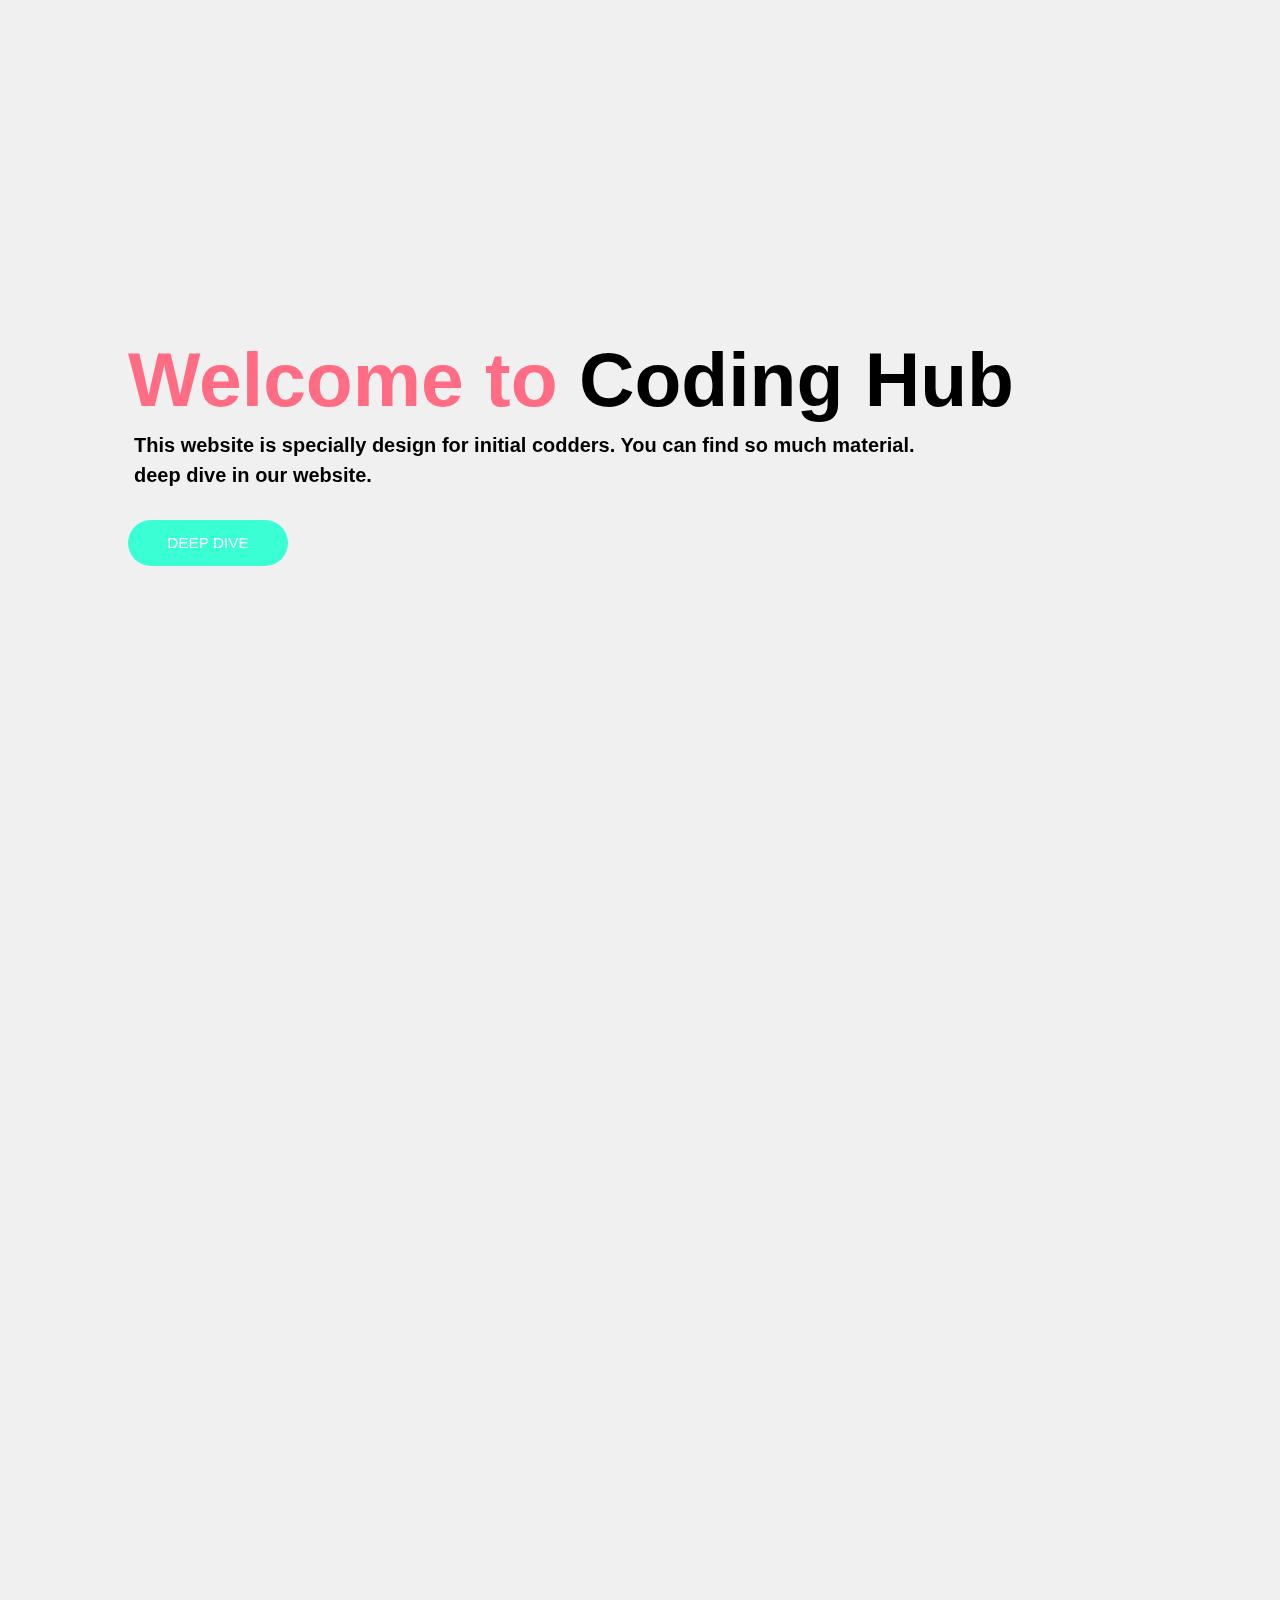
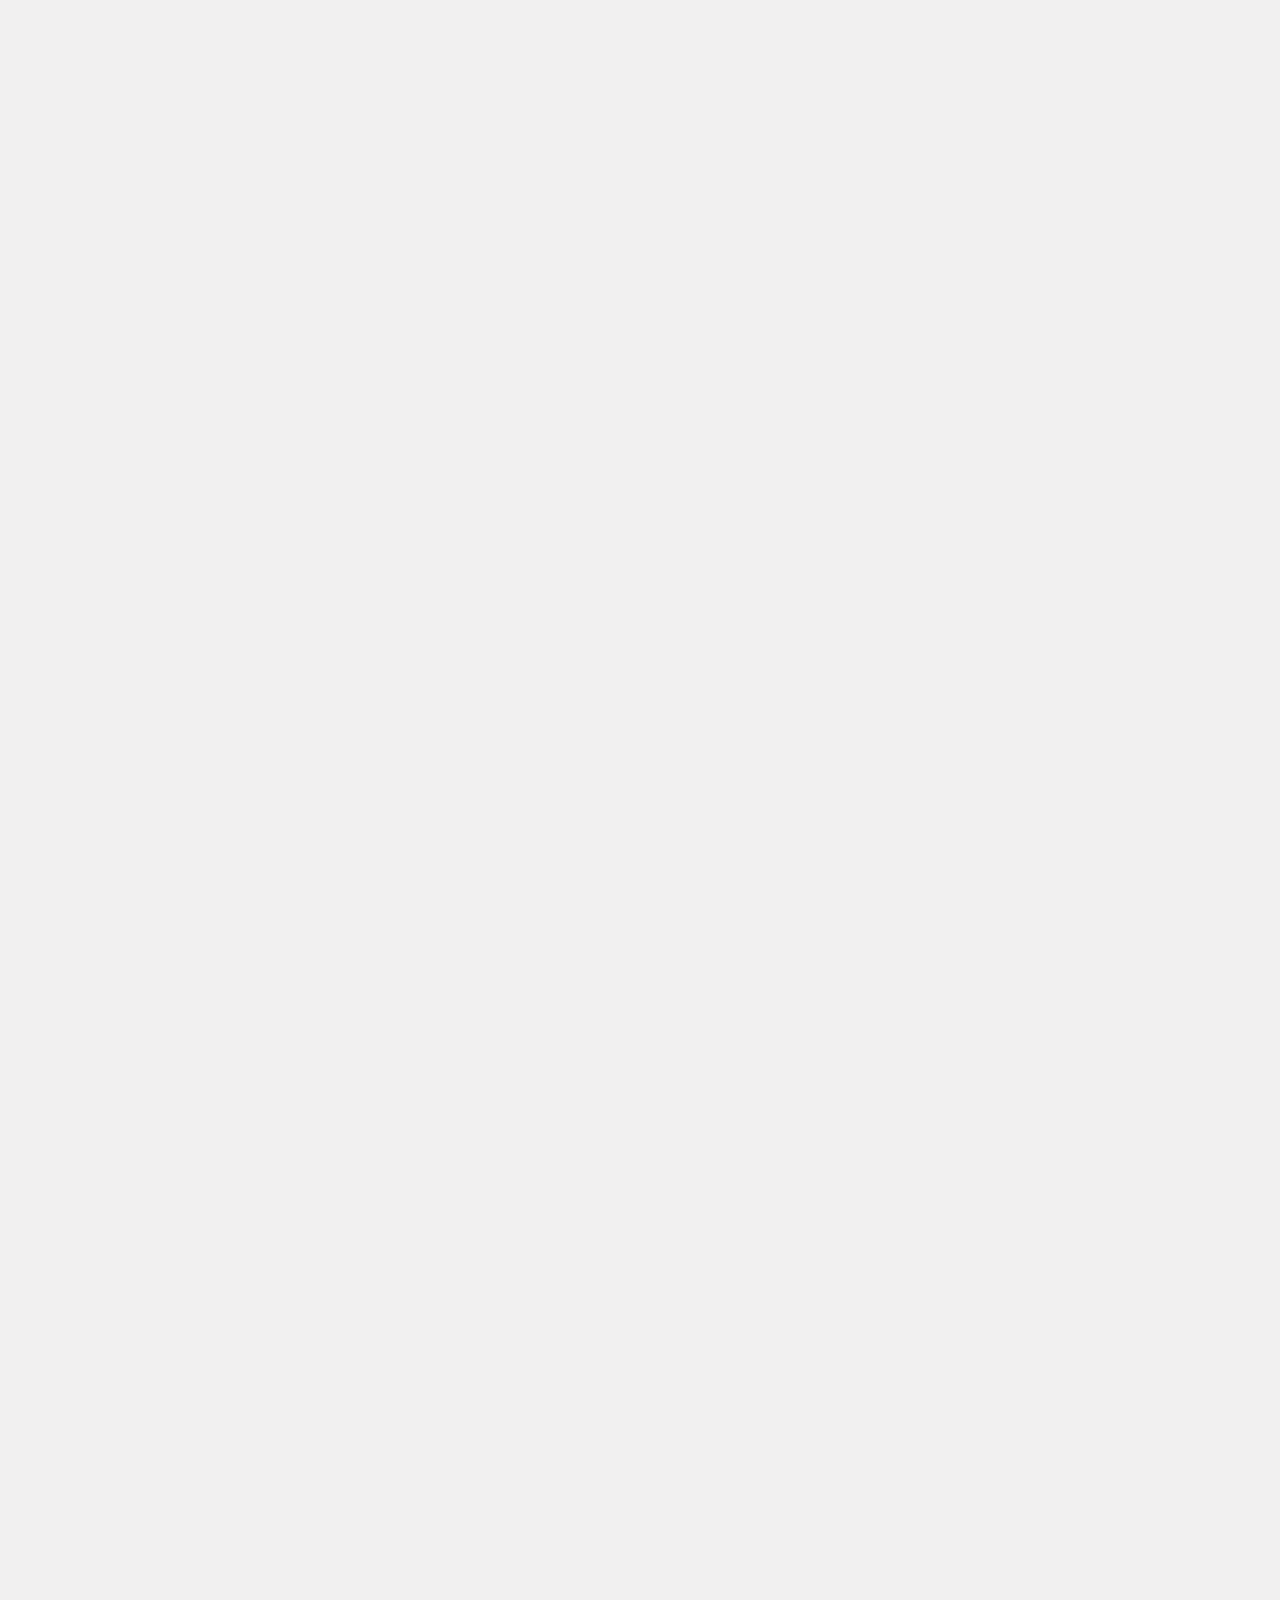
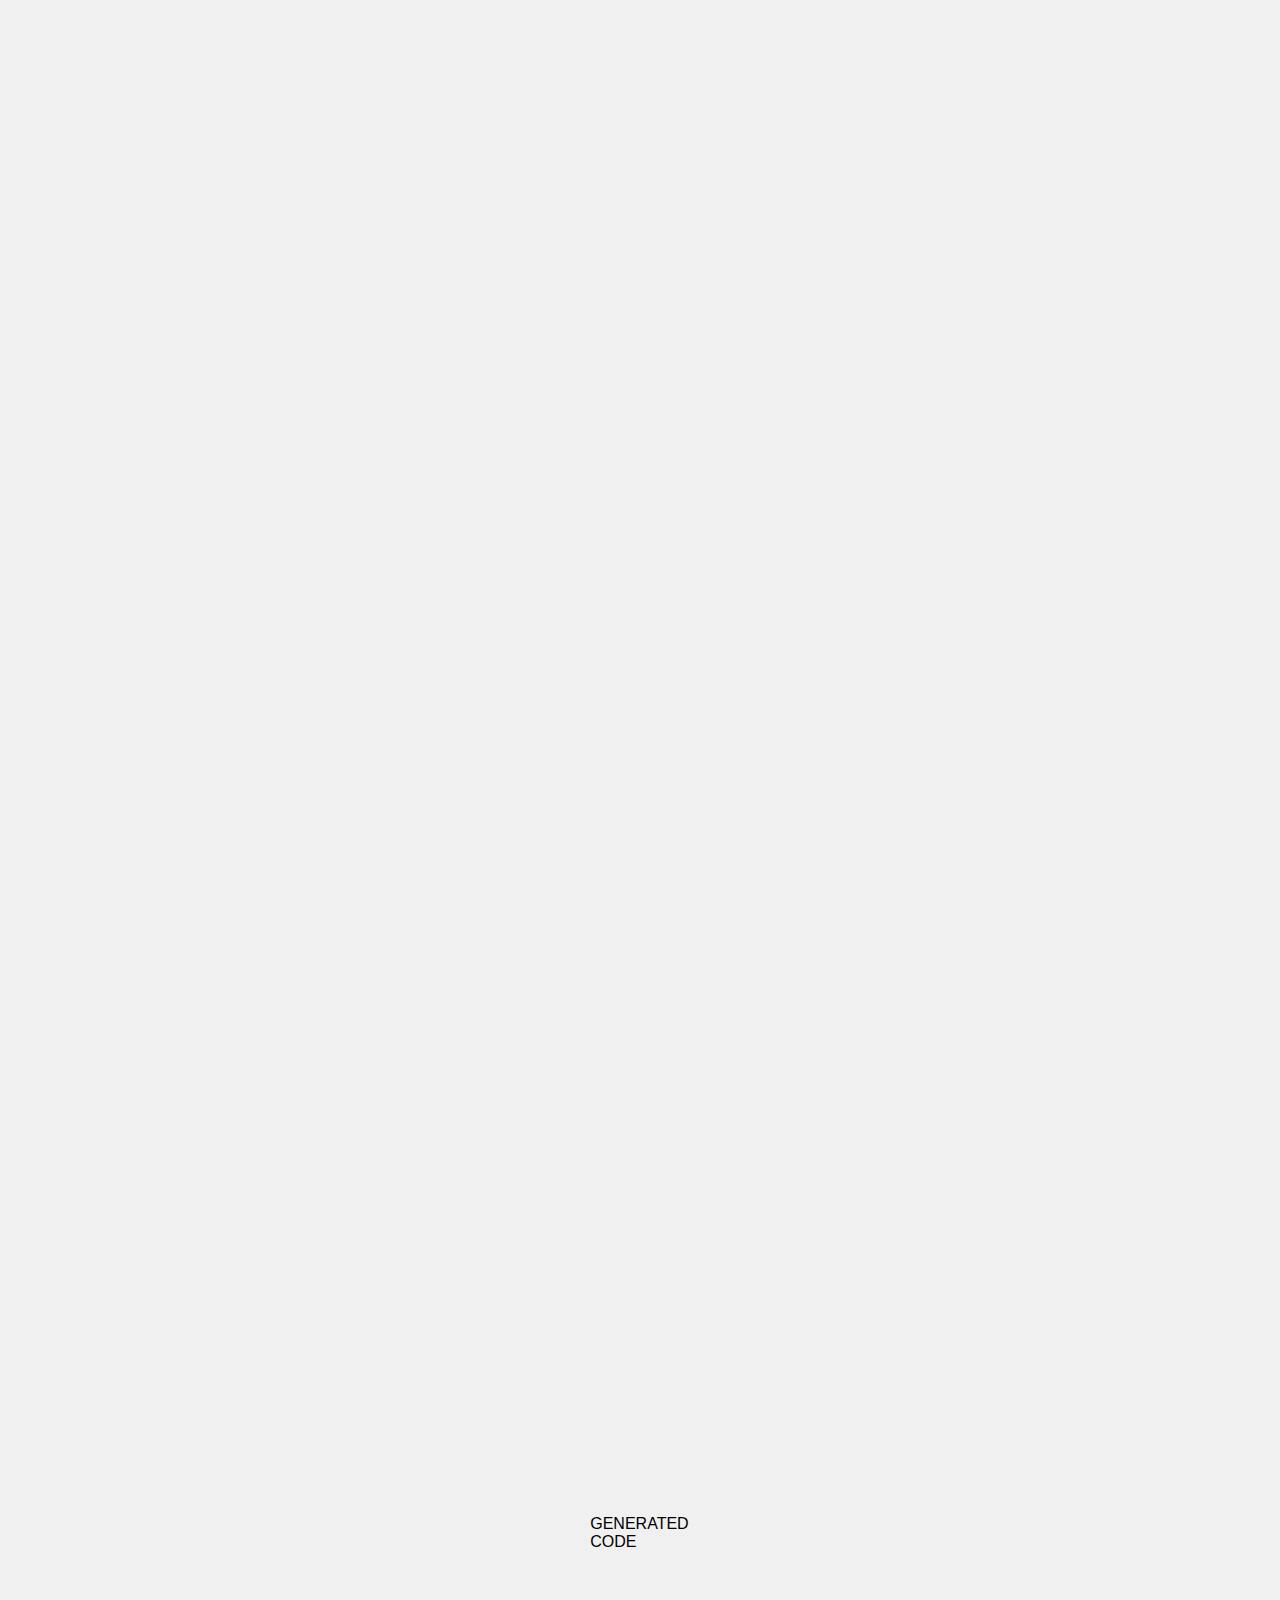
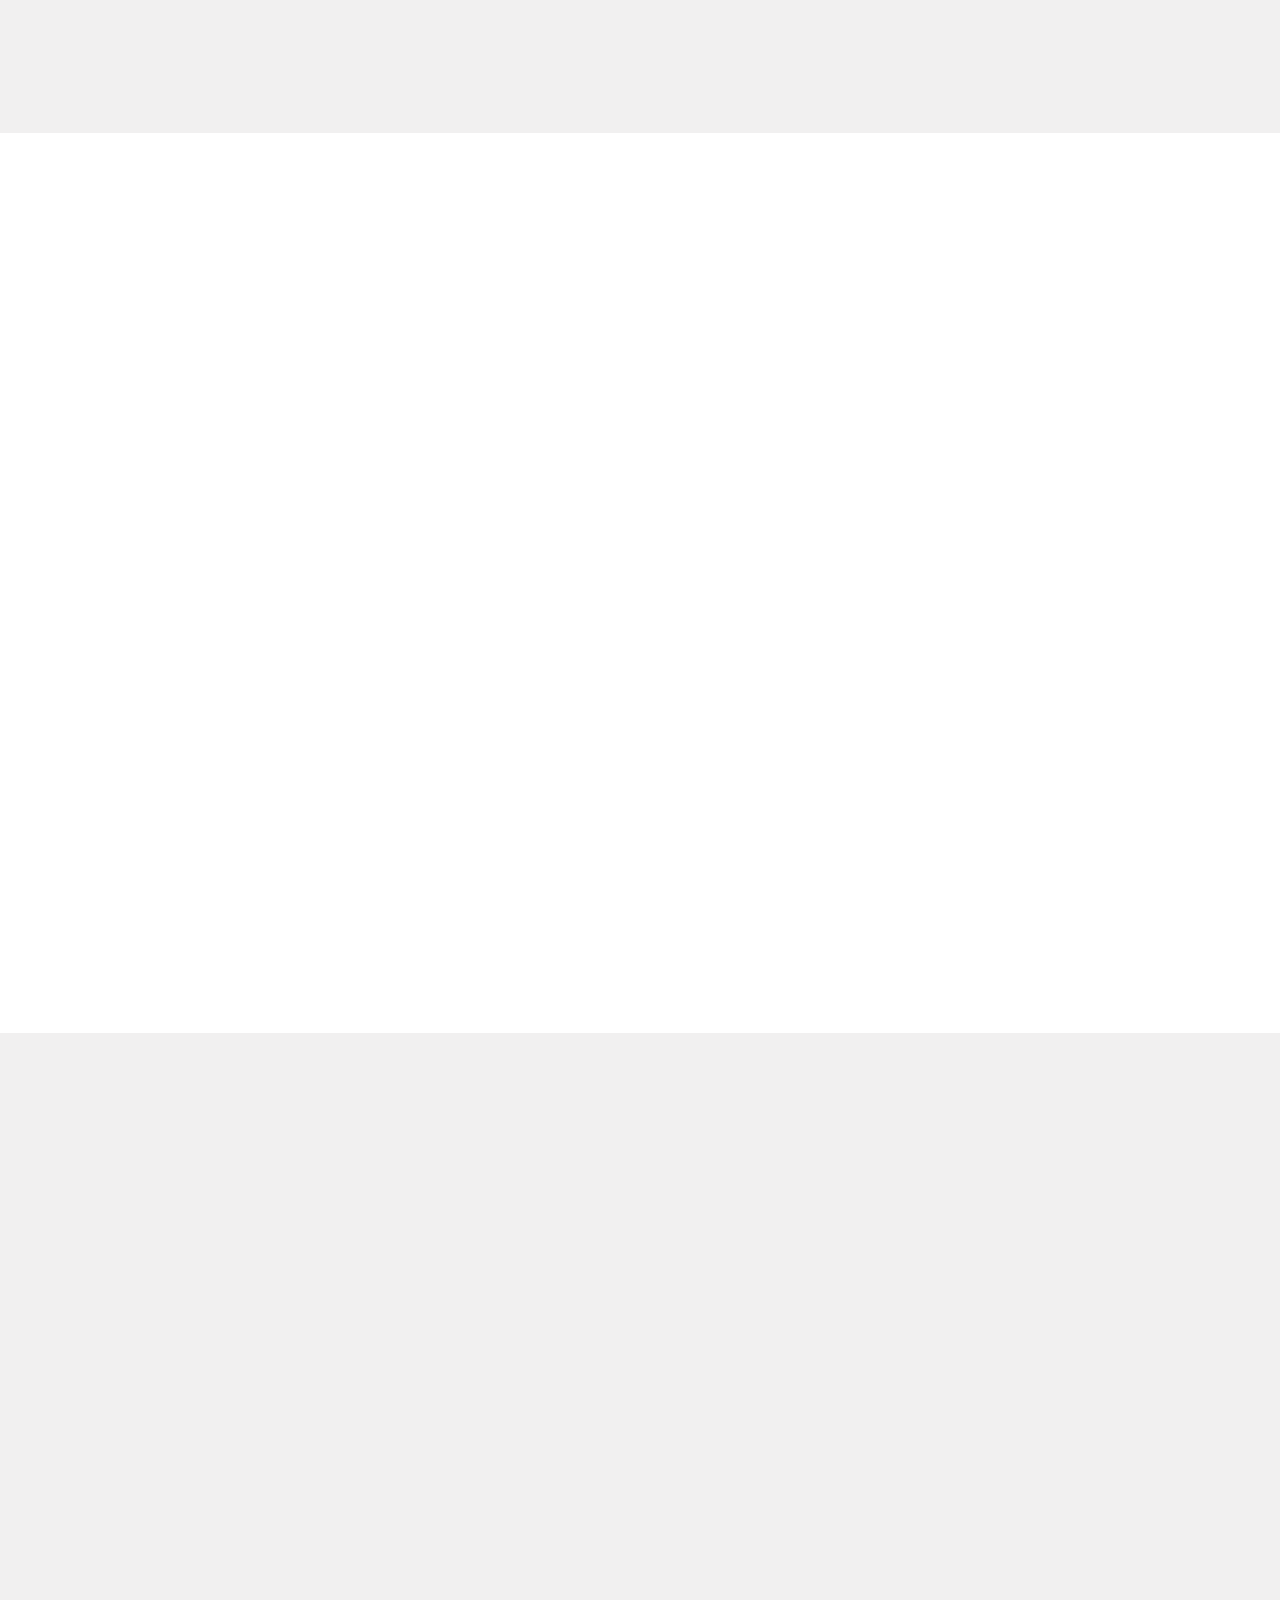
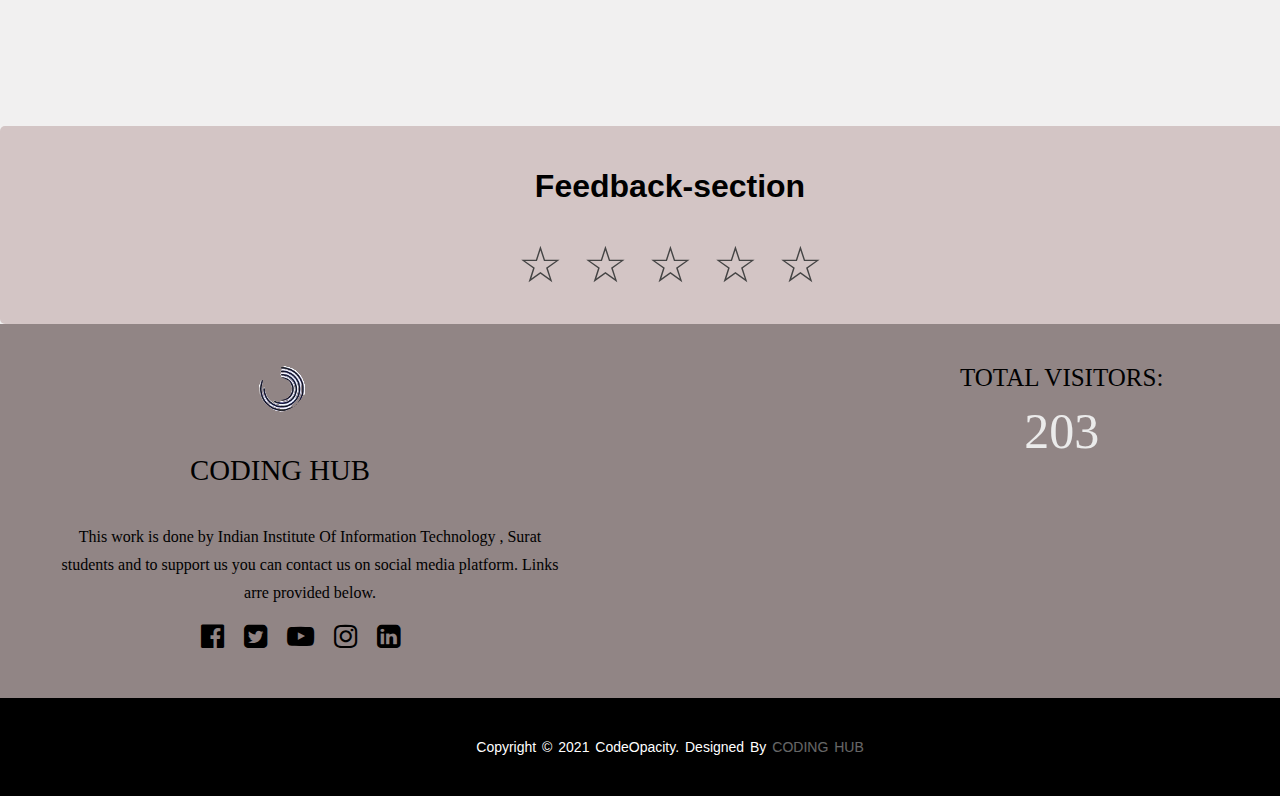
==== commit d8f81449: "Add files via upload" ====
--- a/index.html
+++ b/index.html
@@ -5,7 +5,7 @@
         content="A common platform for coders of any language for learning resources to competitions all are available">
     <meta name="keywords"
         content="C, Java, Python, C++, Learn Coding, Coding Competitions, Google competitions, hackerearth, w3schools, coursera, udacity">
-    <link rel="stylesheet" href="file.css">
+    <link rel="stylesheet" href="file (1).css">
     <meta charset="UTF-8">
     <meta http-equiv="X-UA-Compatible" content="IE=edge">
     <meta name="viewport" content="width=device-width, initial-scale=1.0">
@@ -35,8 +35,8 @@
             <ul class="navigation">
                 <li class="menu" for="check"> <a href="#">HOME</a> </li>
                 <li class="menu" for="check"> <a href="#read">READ-ME</a> </li>
-                <li class="menu" for="check"> <a href="#">COMPETITIONS</a> </li>
-                <li class="menu" for="check"> <a href="#">ABOUT-US</a> </li>
+                <li class="menu" for="check"> <a href="#info">COMPETITIONS</a> </li>
+                <li class="menu" for="check"> <a href="About_Us.html">ABOUT-US</a> </li>
             </ul>
         </div>
     </div>
@@ -295,7 +295,7 @@
             </div>
             <div class="box" data-aos="fade-up" data-aos-duration="1000">
                 <img src="HackerEarth_logo.png" alt="">
-                <h2>HackerEarth_logo</h2>
+                <h2>HackerEarth</h2>
                 <a href="https://www.hackerearth.com/challenges/" target="_blank"><BUtton>CLICK-HERE</BUtton></a>
             </div>
             <div class="box" data-aos="fade-left" data-aos-duration="1000">
@@ -360,8 +360,7 @@
         <div class="footer-content">
             <img src="logo1-removebg-preview.png" alt="">
             <h3>CODING HUB</h3>
-            <p>Lorem ipsum dolor sit amet consectetur adipisicing elit. Cumque fugit dolorum deserunt! Fugit,
-                dignissimos?</p>
+            <p>This work is done by Indian Institute Of Information Technology , Surat students and to support us you can contact us on social media platform. Links arre provided below.</p>
             <ul class="socials">
                 <li><a href="#"><i class="fa fa-facebook-official" aria-hidden="true"></i></a></li>
                 <li><a href="#"><i class="fa fa-twitter-square" aria-hidden="true"></i></a></li>
--- a/file (1).css
+++ b/file (1).css
@@ -0,0 +1,819 @@
+html,body{
+    background: rgb(241, 240, 240);
+    font-family: sans-serif;
+    overflow-x: hidden !important;
+    margin: 0px !important;
+    padding: 0px !important;
+    scroll-behavior: smooth;
+}
+*{
+    text-decoration: none;
+}
+#loading{
+    position: fixed;
+    width: 100%;
+    height: 100vh;
+    background: url('animation_640_knn85up1.gif')
+        no-repeat   center;
+    background-color: #fff;
+    z-index: 999;
+}
+.nav{
+    display: none;
+}
+.nav.sticky{
+    position: fixed;
+    z-index: 1000;
+    top: 0;
+    right: 0;
+    left: 0;
+    height: 80px;
+    display: flex;
+    flex-wrap: wrap;
+    flex-direction: row;
+    justify-content: space-between;
+    align-items: center;
+    padding: 0 25px 0 25px;
+    background: #fff;
+    box-shadow: 0 19px 38px rgba(0,0,0,10);
+    border-bottom-left-radius: 10px;
+    border-bottom-right-radius: 10px;
+}
+.logo{
+    float: left;
+    display: flex;
+    position: absolute;
+    left: 4rem;
+}
+.logo h2{
+    color: rgb(201, 84, 0);
+    font-size: 1.5em;
+    left: 1.5em;
+}
+.navigation{
+    float: right;
+    display: flex;
+    /* position: absolute; */
+    margin-right: 10vh;
+    margin-left: 20vw;
+}
+.navigation li{
+    margin-left: 5vw;
+    margin-right: 5vw;
+    list-style: none;
+    font-size: 1.2em;
+}
+.navigation li a{
+    text-decoration: none;
+    color: black;
+    font-weight: 700;
+    height: 100%;
+}
+.navigation li:hover a{
+    color: crimson;
+    transition: 0.5s linear;
+}
+.nav label{
+    position: absolute;
+    display: none;
+    right: 5vw;
+}
+.nav label i{
+    margin-left: 15px;
+    font-size: 2em;
+}
+.nav input{
+    display: none;
+}
+.btn{
+    color: black;
+}
+@media (max-width : 990px) {
+    .nav label{
+        display: flex;
+    }
+    .navigation{
+        margin: 0px;
+        margin-top: 58.5vh;
+        display: block;
+        z-index: 10000;
+        width: 100vw;
+        left: 0;
+        position: fixed;
+        /* height: 100vh; */
+        background-color: #fff;
+        /* float: left; */
+        border-radius: 15px;
+        text-align: center;
+        padding: 0;
+        display: none;
+    }
+    .navigation li{
+        display: block;
+        margin-top: 50px;
+        margin-bottom: 50px;
+    }
+    .navigation li:hover a{
+        color: crimson;
+    }
+    #check:checked ~ .navigation{
+        display: block;
+        /* left: 0; */
+        transition: linear;
+        /* transition-delay: 2s; */
+        transition-duration: 1s;
+    }
+    #check:checked ~ .nav{
+        border-radius: 0;
+    }
+}
+/* landin */
+.landing
+{
+    display: flex;
+    flex-direction: row;
+    justify-content: space-between;
+    align-items: center;
+    padding: 0 10vw 0 10vw;
+     height: 100vh;
+}
+.landingtext h1{
+    font-size: 6vw;
+    margin: 0 !important;
+}
+.landingtext h3{
+    margin: 6px !important;
+    font-size: 20px;
+    opacity: 1;
+    line-height: 30px;
+    position: relative;
+}
+.landingtext h1 span{
+    color: rgb(255, 108, 132);
+}
+.landingtext .btn{
+    width: 120px;
+    margin-top: 30px;
+    font-size: 1.2vw;
+    padding: 14px 20px 14px 20px;
+    background: rgb(58, 255, 212);
+    color: rgb(160, 255, 123);
+    border-radius: 45px;
+    text-align: center;
+}
+.landingtext .btn a{
+    font-size: 1.2vw;
+    color: #fff;
+}
+.landingimage img{
+    width: 25vw;
+}
+.about{
+    height: 100%;
+    display: flex;
+    flex-direction: column;
+    justify-content: space-evenly;
+    align-items: center;
+}
+.about img{
+    width: 800px;
+}
+.abouttext{
+    position: relative;
+    padding: 0 50px;
+    height: inherit;
+}
+.abouttext h1{
+    position: relative;
+    left: 110px;
+}
+.abouttext img{
+    width: 40vw;
+    position: relative;
+    top: 50px;
+}
+.aboutlist{
+    width: 100%;
+}
+.aboutlist p{
+    font-size: 25px;
+    position: relative;
+    margin-bottom: 20px;
+    border-bottom: 1px solid white;
+}
+p{
+    position: relative;
+    font-size: 16px;
+    color: #000;
+    padding-left: 60px;
+    line-height: 30px;
+    opacity: 1;
+}
+.infosection{
+    display: flex;
+    flex-direction: row;
+    width: 100%;
+    margin-top: 100px;
+    align-items: center;
+}
+#info{
+    display: flex;
+    flex-direction: column;
+    width: 100%;
+    margin-top: 100px;
+}
+.infosection img{
+    width: 500px;
+    height: 400px;
+    align-items: center;
+}
+.im{
+    display: flex;
+    justify-content: center;
+    width: 500px;
+    height: 400px;
+    align-items: center;
+}
+.infoheader div{
+    display: flex;
+    flex-direction: column;
+    list-style: none;
+    justify-content:  center;
+    color: black;
+    margin-left: 20px;
+}
+.aboutlist p span{
+    color: chocolate;
+}
+.infoheader div p{
+    font-size: 16px;
+}
+.infoheader div p span{
+    font-size: 20px;
+    color: chocolate;
+}
+.infoheader{
+   display: flex;
+   align-items: center;
+   justify-content: center;
+   flex-direction: column;
+}
+.infoheader h3{
+    margin-left: 30px;
+    color: chocolate;
+}
+#three{
+    margin-top: 50px;
+    height: 500px;
+    width: 600px;
+}
+@media (max-width: 992px){
+.nav{
+    justify-content: space-around;
+    padding: 20px;
+    height: auto;
+    overflow-y: hidden;
+}
+.links{
+    display: flex;
+    justify-content: space-evenly;
+    flex-direction: row;
+    width: 100%;
+}
+.links a{
+    margin-right: 25px;
+    font-size: 12px;
+    font-weight: 600;
+}
+.landing{
+    flex-direction: column-reverse;
+    height: 700px;
+    align-items: center;
+    justify-content: center;
+    text-align: center;
+}
+.landingtext h1{
+    font-size: 6vw;
+    margin: 0 !important;
+}
+.landingtext h3{
+    font-size: 16px;
+}
+.landingtext .btn{
+    margin: 0 auto;
+}
+.landingtext .btn a{
+    font-size: 3vw;
+}
+.landingimage img{
+    width: 62vw;
+    margin-bottom: 20px;
+}
+.about{
+    height: auto;
+    display: flex;
+    flex-direction: column;
+    justify-content: center;
+    align-items: center;
+}
+.abouttext{
+    /* margin-left: 50px; */
+    /* padding: 0 50px; */
+    width: 100%;
+
+}
+.abouttext h1{
+    left: 40px;
+    font-size: 5vw;
+}
+.abouttext img{
+    width: 50vw;
+    top: 10px;
+    left: -30px;
+}
+.aboutlist{
+    width: 100%;
+    font-size: 16px;
+    align-items: center;
+    text-align: center;
+    margin-right: 30px;
+}
+.aboutlist p{
+    margin: 0;
+    font-size: 16px;
+}
+.infosection{
+    display: flex;
+    flex-direction: column;
+    justify-content: center;
+    align-items: center;
+}
+.infoheader{
+    align-items: center;
+}
+#three{
+    width: 100%;
+}
+}
+.container{
+    position: relative;
+    width: 100%;
+    background: rgb(211, 197, 197);
+    padding: 20px 30px;
+    border-radius: 5px;
+    display: flex;
+    flex-grow: 1;
+    align-items: center;
+    justify-content: center;
+    flex-direction: column;
+}
+.container .tex{
+    font-size: 25px;
+    color: #666;
+    font-weight: 500;
+}
+.container .edit{
+    position: absolute;
+    right: 10px;
+    top: 5px;
+    font-size: 16px;
+    color: #666;
+    font-weight: 500;
+    cursor: pointer;
+}
+.container .edit:hover{
+    text-decoration: underline;
+}
+.post{
+    display: none;
+}
+.container .star-widget input{
+    display: none;
+
+}
+.star-widget label{
+    font-size: 40px;
+    color: #444;
+    padding: 10px;
+    float: right;
+    transition: all 0.2s all;
+}
+input:not(:checked) ~ label:hover,
+input:not(:checked) ~ label:hover ~ label{
+    color: #fd4;
+}
+input:checked ~ label{
+    color: #fd4;
+}
+input#rate-5:checked ~ label{
+    color: #fe8;
+    text-shadow: 0 0 20px #952;
+}
+#rate-1:checked ~form header::before{
+    content: "Thik-Thak 🥱";
+}
+#rate-2:checked ~form header::before{
+    content: "Thik 😑";
+}
+#rate-3:checked ~form header::before{
+    content: "Accha bhi nai bhura bi nai 😕";
+}
+#rate-4:checked ~form header::before{
+    content: "Accha 😏";
+}
+#rate-5:checked ~form header::before{
+    content: "Bahut badhia 🤩";
+}
+.container form{
+    display: none;
+}
+input:checked ~ form{
+    display: block;
+}
+form header{
+    width: 100%;
+    font-size: 25px;
+    color: #fe7;
+    font-weight: 500;
+    margin: 5px 0 20px 0;
+    text-align: center;
+    transition: all 0.2s ease;
+}
+form .textarea{
+    height: 100px;
+    width: 100%;
+    overflow:hidden;
+}
+form .textarea textarea{
+    height: 100%;
+    width: 100%;
+    outline: none;
+    border:1px solid #333;
+    background: #222;
+    padding: 10px;
+    font-size: 17px;
+    color: #eee;
+    resize: none;
+}
+form .bbttn{
+    height: 45px;
+    width: 100%;
+    margin: 15px 0;
+}
+form .bbttn button{
+    height: 100%;
+    width: 100%;
+    border: 1px solid #444;
+    outline: none;
+    background: rgb(44, 44, 44);
+    color: #999;
+    font-size: 17px;
+    font-weight: 500;
+    cursor: pointer;
+    transition: 0.1s;
+}
+form .bbttn button:hover
+{
+    border-radius: 15px;
+    background: #333;
+}
+.what{
+    font-size: 3em;
+}
+.what span{
+    color: chocolate;
+}
+.Resources{
+    position: relative;
+    width: 1000px;
+    display: flex;
+    justify-content: space-between;
+    flex-wrap: wrap;
+    margin: 20px;
+    padding: 20px 0px;
+}
+.Resources .kuch{
+    position: relative;
+    height: 300px;
+    background: #fff;
+    display: flex;
+    opacity: 0.8;
+    width: 45%;
+    margin: 30px 0;
+    border-radius: 15px;
+    box-shadow: 0 5px 15px rgba(0,0,0,0.1);
+    /* border-top: 1px solid rgba(114, 114, 113, 1); */
+    /* border-left: 1px solid rgba(114, 114, 133, 1); */
+}
+.Resources .kuch .imgBx{
+    position: absolute;
+    top: 10px;
+    left: 10px;
+    background: rgba(255,255,255,0.1);
+    backdrop-filter: blur(20px);
+    height: calc(100% - 20px);
+    width: calc(100% - 20px);
+    z-index: 1;
+    display: flex;
+    justify-content: center;
+    align-items: center;
+    overflow: hidden;
+    border: 1px solid rgba(255,255,255,0.2);
+    border-radius: 15px;
+    box-shadow: 5px 5px 30px rgba(0,0,0,0.1);
+    transition: 0.5s ease-in-out;
+}
+.Resources .kuch:hover .imgBx{
+    height: 150px;
+    width: 150px;
+    left: -75px;
+    top: calc(50% - 75px);
+}
+.Resources .kuch .imgBx img{
+    max-width: 100px;
+    /* filter: invert(1); */
+    transition: 0.5s ease-in-out;
+}
+.Resources .kuch:hover .imgBx img{
+    max-width: 75px;
+}
+.Resources .kuch .content{
+    position: absolute;
+    right: 0;
+    width: calc(100% -50px);
+    height: 100%;
+    padding: 20px;
+    display: flex;
+    flex-direction: column;
+    justify-content: center;
+    align-items: center;
+}
+.Resources .kuch .content h3{
+    color: hsl(340, 100%, 50%);
+    margin-top: 10vh;
+    font-size: 24px;
+}
+/* .Resources .kuch .content .read_more{
+    display: inline-block;
+    margin-top: 10px;
+    padding: 8px 20px;
+    border-radius: 5px;
+    background: #0095ff;
+    text-decoration: none;
+    color: #fff;
+    font-weight: 500;
+} */
+
+.sci{
+    position: absolute;
+    bottom: 10px;
+    display: flex;
+    margin-left: 50px;
+}
+.sci li{
+    list-style: none;
+    margin: 0 10px;
+    transform: translateY(40px);
+    transition: 0.5s;
+    opacity: 0;
+    align-items: center;
+    justify-content: center;
+    transition-delay: calc(0.1s * var(--i));
+}
+.kuch:hover .sci li{
+    transform: translateY(0px);
+    opacity: 1;
+} 
+.sci li a img{
+    width: 50px;
+    height: 50px;
+    margin-left: 20px;
+}
+.content h4{
+    color: rgb(240, 77, 17);
+    margin-bottom: 25vh;
+    font-size: 1.5rem;
+}
+.learn{
+    margin-left: 20%;
+    margin-right: 20%;
+}
+.learn h1{
+    justify-items: center;
+    align-items: center;
+    position: relative;
+    justify-content: space-between;
+    padding-left: 20vw;
+}
+footer{
+    background: rgb(145, 133, 133);
+    height: auto;
+    /* width: 1000vw; */
+    font-family: "Open Sans";
+    padding-top: 40px;
+    display: flex;
+    /* flex-direction: column; */
+    /* align-items: center; */
+    text-align: center;
+    justify-items: center;
+    /* justify-content: center; */
+}
+.footer-content h3{
+    font-size: 1.8rem;
+    font-weight: 400;
+    text-transform: capitalise;
+    line-height: 3rem;
+}
+.footer-content p{
+    max-width: 500px;
+    margin: 10px auto;
+    line-height: 28px;
+    font-style: 14px;
+}
+.socials{
+    list-style: none;
+    display: flex;
+    align-items: center;
+    justify-content: center;
+    margin: 1rem 0 3rem 0;
+}
+.socials li{
+    margin: 0 10px;
+}
+.socials a{
+    text-decoration: none;
+    color: black;
+}
+.socials a i{
+    font-size: 1.7rem;
+    transition: color .1s ease-in-out;
+}
+.socials a:hover i{
+    color: rgb(0, 81, 255);
+}
+.footer-bottom{
+    background-color: #000;
+    width: 100vw;
+    padding: 20px 0;
+    text-align: center;
+}
+.footer-bottom p{
+    font-size: 14px;
+    word-spacing: 2px;
+    text-transform: capitalize;
+    color: white;
+}
+.footer-bottom span{
+    text-transform: uppercase;
+    opacity: .4;
+    font-weight: 200;
+}
+.competetion .box img{
+    border-radius: 180px;
+    height: 120px;
+    width: 120px;
+}
+.cod{
+    margin: 0;
+    padding:0;
+    display: flex;
+    justify-content: center;
+    align-items: center;
+    min-height: 100vh;
+    background: rgb(255, 255, 255);
+    font-family: sans-serif;
+}
+.competetion{
+    width: 1200px;
+    height: auto;
+    margin: 0 auto;
+    display: grid;
+    grid-template-columns: repeat(auto-fit,minmax(280px, 1fr));
+    grid-gap: 10px;
+    padding: 10px;
+    box-sizing: border-box;
+    flex-grow: 1;
+}
+.box{
+    position: relative;
+    background: #fff;
+    padding: 20px 40px 40px;
+    text-align: center;
+    overflow: hidden;
+    border-radius: 20px;
+}
+.competetion .box:nth-child(1)
+{
+    background: linear-gradient(45deg,#fbff00,#ff8454);
+}
+.competetion .box:nth-child(2)
+{
+    background: linear-gradient(45deg,#fbff00,#ff8454);
+}
+.competetion .box:nth-child(3)
+{
+    background: linear-gradient(45deg,#fbff00,#ff8454);
+}
+.competetion .box a button
+{
+    border-radius: 10px;
+    height: 40px;
+    border: 0px;
+    width: 100px;
+    background: transparent;
+    color: rgb(0, 0, 0);
+    transition: 0.3s;
+    font-family: sans-serif;
+    font-weight: 600;
+    margin: 10px;
+}
+.competetion .box a button:hover{
+    background: rgb(85, 84, 84);
+    color: rgb(255, 255, 255);
+}
+.competetion h2{
+    position: relative;
+    margin: 10px;
+    padding: 0;
+    color: rgb(46, 46, 46);
+    z-index: 1;
+}
+@media (max-width: 992px)
+{
+    .container{
+        position: relative;
+        width: 100%;
+        flex-direction: column;
+        align-items: center;
+    }
+    .container .card{
+        max-width: 300px;
+        height: auto;
+        flex-direction: column;
+        background: transparent;
+        margin: -20px 0;
+        box-shadow: none;
+    }
+    .container .card .imgBx{
+        position: relative;
+    }
+    .container .card .imgBx,
+    .container .card:hover .imgBx{
+        width: 80%;
+        height: 200px;
+        top: 100px;
+        left: 10%;
+    }
+    .container .card:hover .imgBx{
+        top: 80px;
+    }
+    .container .card .imgBx img,
+    .container .card:hover .imgBx img
+    {
+        max-width: 100px;
+    }
+    .container .card .content{
+        position: relative;
+        width: 100%;
+        background: #fff;
+        box-shadow: none;
+        border-top: 100px solid #fff;
+        border-radius: 20px;
+        padding: 20px 40px 40px;
+    }
+}
+@media (max-width:920px){
+    .learn{
+        display: grid;
+        grid-template-columns: 100vw;
+        align-items: center;
+        justify-content: center;
+    }
+    .Resources
+    {
+        display: flex;
+        position: relative;
+        flex-direction: column;
+        width: 100vh;
+    }
+    .kuch{
+        display: grid;
+        flex-direction: column;
+        margin: 0;
+        padding: 0;
+
+    }
+    .sci{
+        margin: 0px;
+    }
+}
+.visitors {
+    margin-left: 400px;
+    font-size: 25px;
+}
+#count{
+    padding-top: 10px;
+    font-size: 50px;
+    color: rgb(235, 235, 235);
+    font-style: inherit;
+}